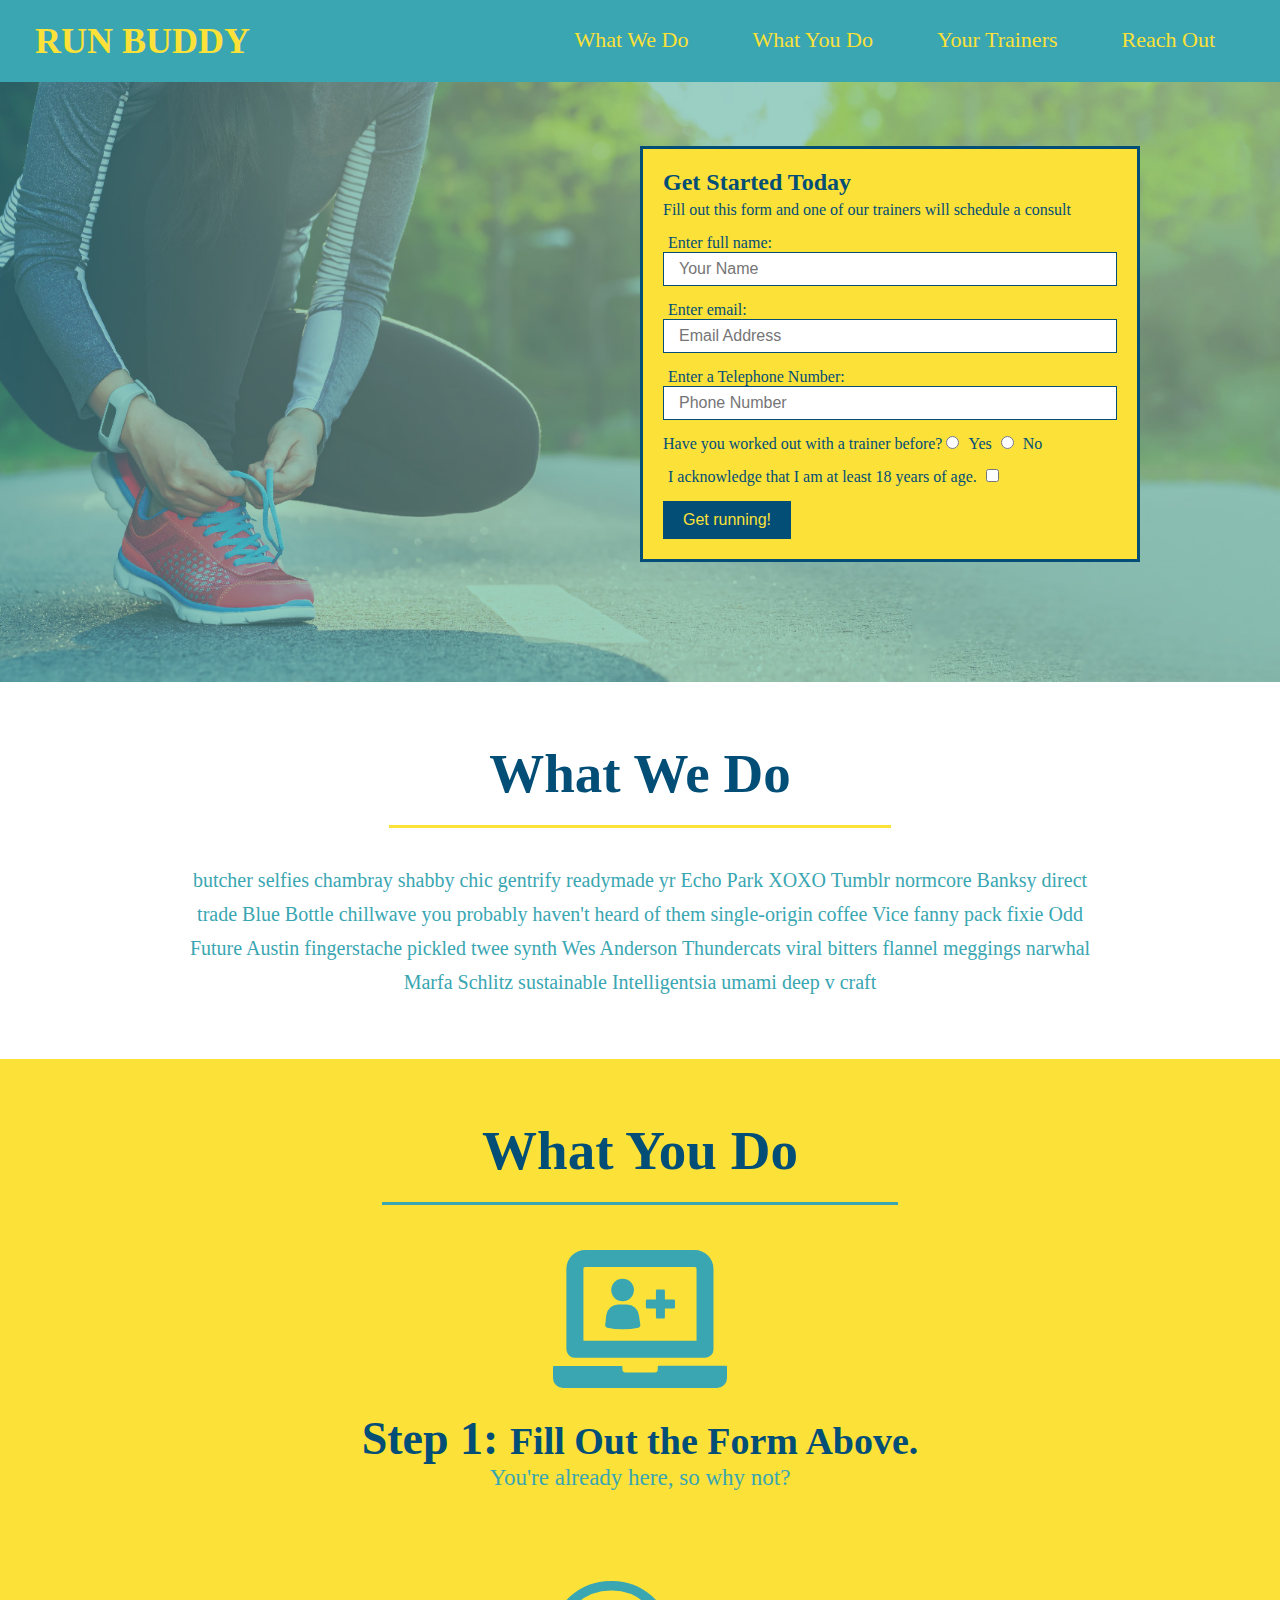
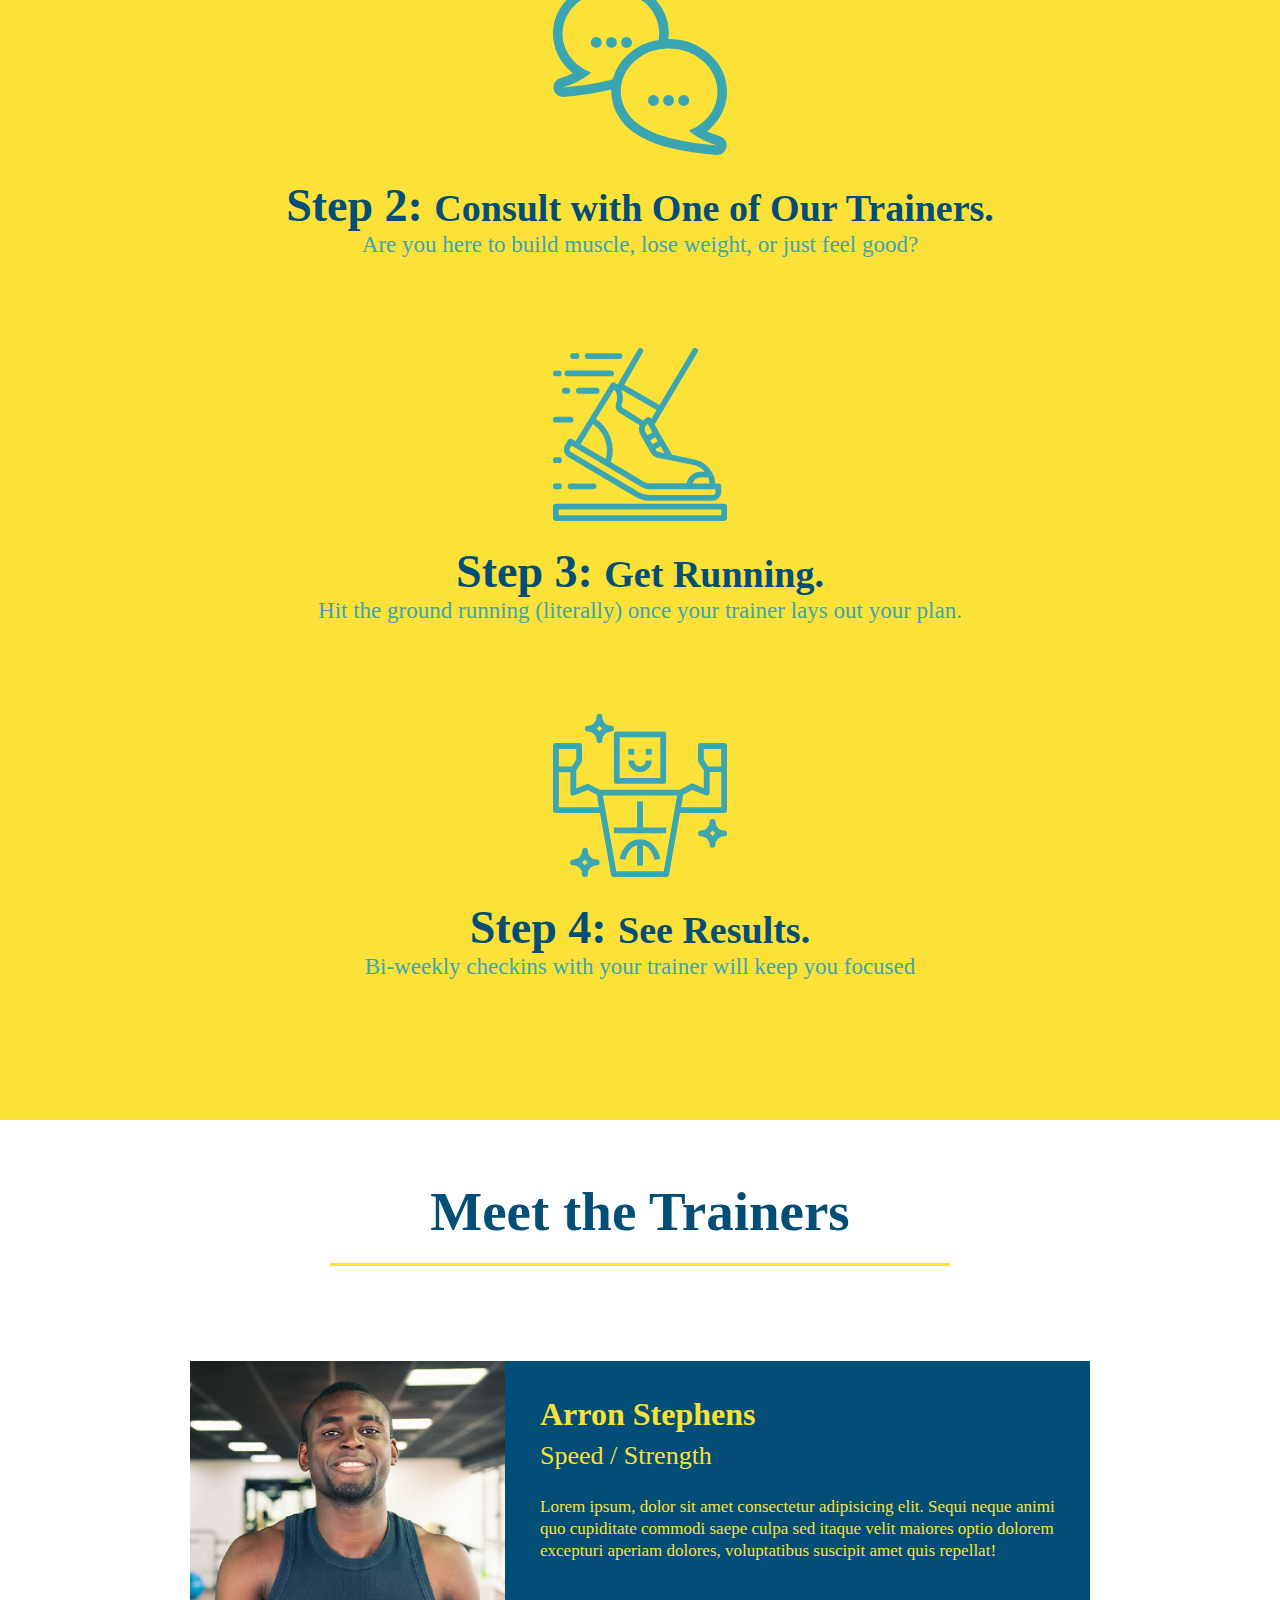
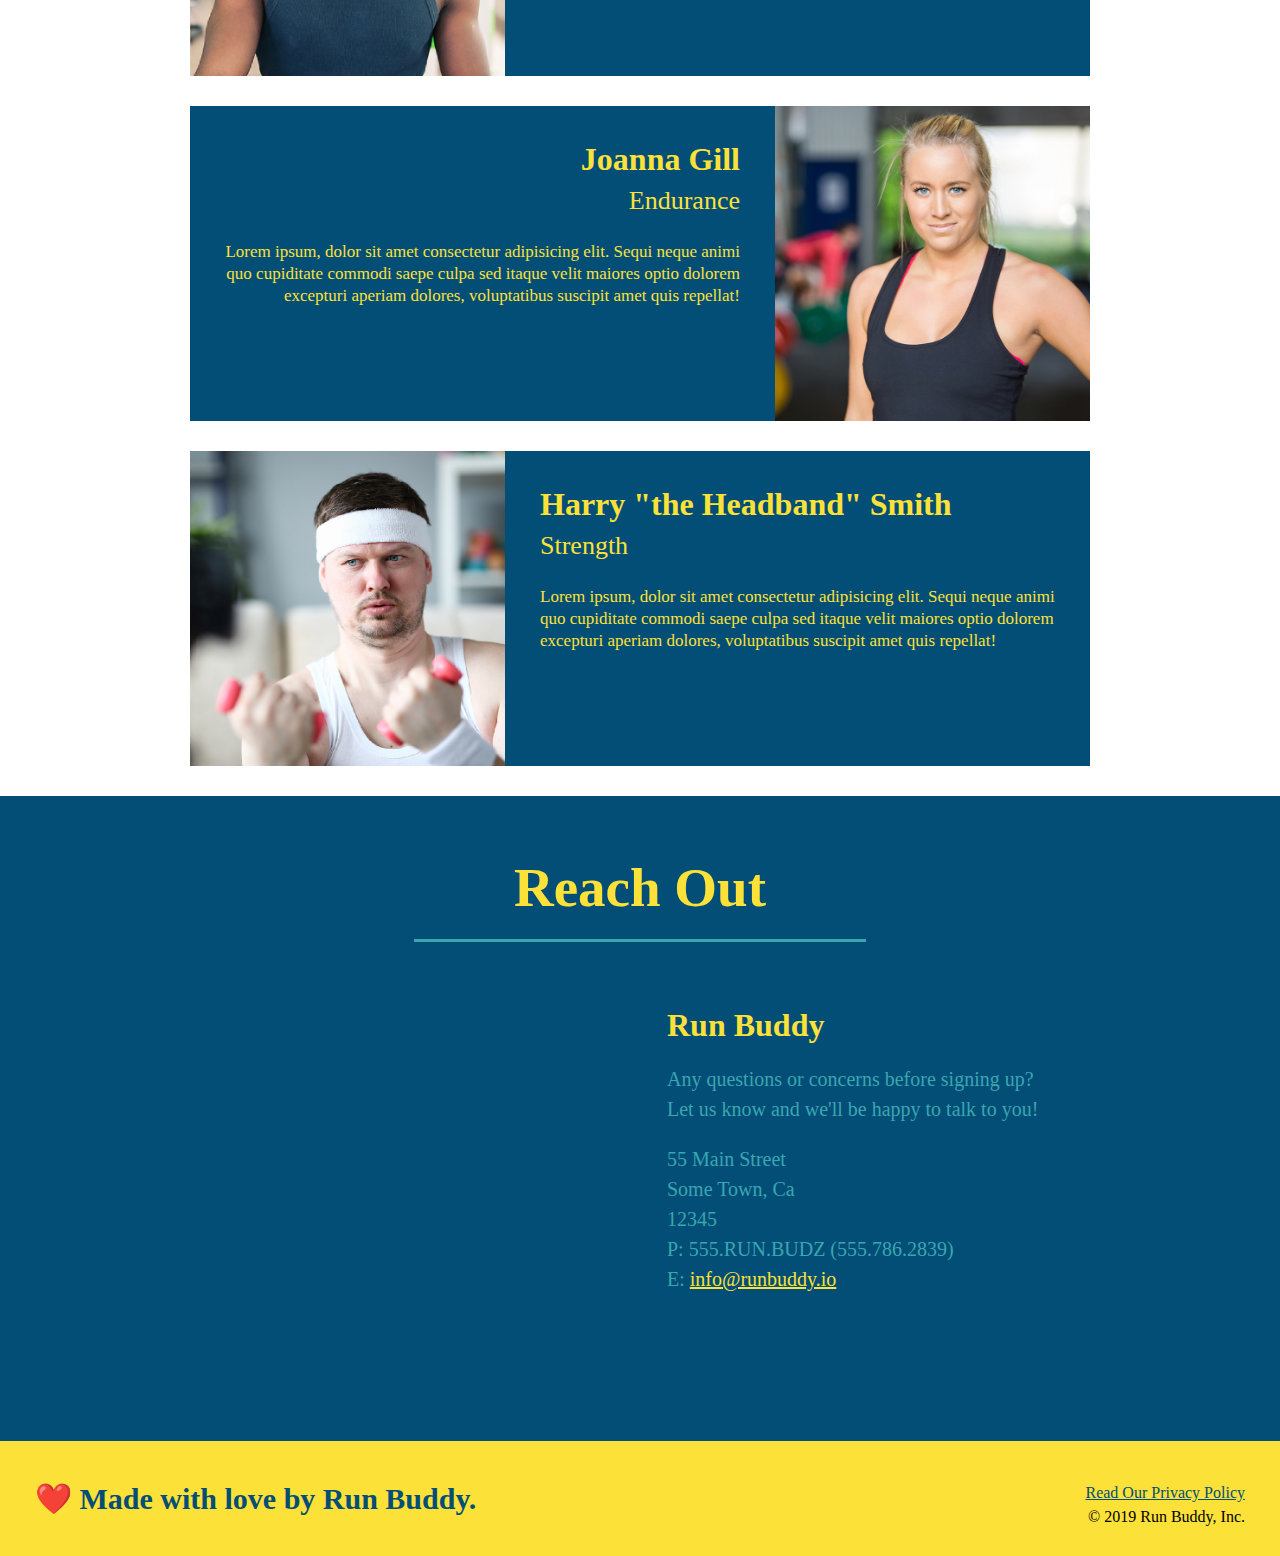
==== index.html @ 6469b3a5 "privacy policy page second css" ====
<!DOCTYPE html>
<html lang="en">

<head>
    <link rel="stylesheet" href="./assets/css/style.css" />
    <meta charset="UTF-8" />
    <title>Run Buddy</title>
</head>

<body>
    <header>
        <h1>RUN BUDDY</h1>
        <nav>
            <!-- Unordered list element -->
            <ul>
                <!-- List item element-->
                <li>
                    <!-- Anchor element -->
                    <a href="#what-we-do">What We Do</a>
                </li>
                <li>
                    <a href="#what-you-do">What You Do</a>
                </li>
                <li>
                    <a href="#your-trainers">Your Trainers</a>
                </li>
                <li>
                    <a href="#reach-out">Reach Out</a>
                </li>
            </ul>
        </nav>
    </header>

    <!-- hero/jumbotron -->
    <section class="hero">
        <div class="hero-form">
            <h3>Get Started Today</h3>
            <p>Fill out this form and one of our trainers will schedule a consult</p>
            <!-- add form element-->
            <form>
                <label for="name">Enter full name:</label>
                <input type="text" placeholder="Your Name" name="name" id="name" class="form-input" />
                <label for="email">Enter email:</label>
                <input type="text" placeholder="Email Address" name="email" id="email" class="form-input" />
                <label for="phone">Enter a Telephone Number:</label>
                <input type="text" placeholder="Phone Number" name="phone" id="phone" class="form-input" />
                <p>
                    Have you worked out with a trainer before?
                    <input type="radio" name="trainer-confirm" id="trainer-yes" />
                    <label for="trainer-yes">Yes</label>
                    <input type="radio" name="trainer-confirm" id="trainer-no" />
                    <label for="trainer-no">No</label>
                </p>
                <p>
                    <label for="checkbox">
                        I acknowledge that I am at least 18 years of age.
                    </label>
                    <input type="checkbox" name="age-confirm" id="checkbox" />
                </p>
                <button type="submit">
                    Get running!
                </button>
            </form>
        </div>
    </section>

    <!-- "what we do" section -->
    <section id="what-we-do" class="intro">
        <h2 class="section-title primary-border">What We Do</h2>
        <p>
            butcher selfies chambray shabby chic gentrify readymade yr Echo Park XOXO Tumblr normcore Banksy direct
            trade Blue Bottle chillwave you probably haven't heard of them single-origin coffee Vice fanny pack fixie
            Odd Future Austin fingerstache pickled twee synth Wes Anderson Thundercats viral bitters flannel meggings
            narwhal Marfa Schlitz sustainable Intelligentsia umami deep v craft
        </p>
    </section>

    <!-- "what you do" section -->
    <section id="what-you-do" class="steps">
        <h2 class="section-title secondary-border">What You Do</h2>

        <div>
            <img src="./assets/images/step-1.svg" alt="" />
            <h3>Step 1: <span>Fill Out the Form Above.</span></h3>
            <p>You're already here, so why not?</p>
        </div>

        <div>
            <img src="./assets/images/step-2.svg" alt="" />
            <h3>Step 2: <span>Consult with One of Our Trainers.</span></h3>
            <p>Are you here to build muscle, lose weight, or just feel good?</p>
        </div>

        <div>
            <img src="./assets/images/step-3.svg" alt="" />
            <h3>Step 3: <span>Get Running.</span></h3>
            <p>Hit the ground running (literally) once your trainer lays out your plan.</p>
        </div>

        <div>
            <img src="./assets/images/step-4.svg" alt="" />
            <h3>Step 4: <span>See Results.</span></h3>
            <p>Bi-weekly checkins with your trainer will keep you focused</p>
        </div>
    </section>
    <!-- your trainers -->
    <section id="your-trainers" class="trainers">
        <h2 class="section-title primary-border">
            Meet the Trainers
        </h2>
    </section>
    <article class="trainer">
        <img src="./assets/images/trainer-1.jpg" alt="Arron Stephens in his workout clothes, ready to pump iron" />
        <div class="trainer-bio text-left">
            <h3>Arron Stephens</h3>
            <h4>Speed / Strength</h4>
            <p>Lorem ipsum, dolor sit amet consectetur adipisicing elit. Sequi neque animi quo cupiditate commodi saepe
                culpa sed itaque velit maiores optio dolorem excepturi aperiam dolores, voluptatibus suscipit amet quis
                repellat!</p>
        </div>
        </div>
    </article>

    <!-- second trainer bio -->
    <article class="trainer">
        <div class="trainer-bio text-right">
            <h3>Joanna Gill</h3>
            <h4>Endurance</h4>
            <p>
                Lorem ipsum, dolor sit amet consectetur adipisicing elit. Sequi neque animi quo cupiditate commodi saepe
                culpa sed
                itaque velit maiores optio dolorem excepturi aperiam dolores, voluptatibus suscipit amet quis repellat!
            </p>
        </div>
        <img src="./assets/images/trainer-2.jpg" alt="Joanna Gill cooling off after a workout" />
    </article>

    <!-- third trainer bio -->
    <article class="trainer">
        <img src="./assets/images/trainer-3.jpg"
            alt="Harry Smith wearing a headband and lifting comically small pink weights" />
        <div class="trainer-bio text-left">
            <h3>Harry "the Headband" Smith</h3>
            <h4>Strength</h4>
            <p>
                Lorem ipsum, dolor sit amet consectetur adipisicing elit. Sequi neque animi quo cupiditate commodi saepe
                culpa sed
                itaque velit maiores optio dolorem excepturi aperiam dolores, voluptatibus suscipit amet quis repellat!
            </p>
        </div>
    </article>

    <!-- "reach out" section -->
    <section id="reach-out" class="contact">
        <h2 class="section-title secondary-border">Reach Out</h2>
        <div class="contact-info">
            <iframe
            src="https://www.google.com/maps/embed?pb=!1m18!1m12!1m3!1d3163.3869877485063!2d-121.97800004955485!3d37.545945332966454!2m3!1f0!2f0!3f0!3m2!1i1024!2i768!4f13.1!3m3!1m2!1s0x808fc0967893da17%3A0x4682c4f6947609dc!2s3625%20Braxton%20Common%2C%20Fremont%2C%20CA%2094538!5e0!3m2!1sen!2sus!4v1647141827809!5m2!1sen!2sus"
            width="400" height="400" style="border:0;" allowfullscreen="" loading="lazy"></iframe>
            </iframe>
            <div>
                <h3>Run Buddy</h3>
                <p>
                    Any questions or concerns before signing up?
                    <br />
                    Let us know and we'll be happy to talk to you!
                </p>
                <address>
                    55 Main Street <br />
                    Some Town, Ca <br />
                    12345<br />
                    P: 555.RUN.BUDZ (555.786.2839)<br />
                    E: <a href="mailto:info@runbuddy.io">info@runbuddy.io</a>
                </address>
            </div>
        </div>
    </section>
    <!-- footer -->
    <footer>
        <h2>❤️ Made with love by Run Buddy.</h2>
        <div>
            <a href="./privacy-policy.html">Read Our Privacy Policy</a><br />
            &copy; 2019 Run Buddy, Inc.
        </div>
    </footer>

</body>

</html>
---- assets/css/style.css ----
* {
  margin: 0;
  padding: 0;
  box-sizing: border-box;
}
/* apply styles to <header> */
header {
  padding: 20px 35px;
  background-color: #39a6b2;
}

header h1 {
  font-weight: bold;
  font-size: 36px;
  color: #fce138;
  margin: 0;
  display: inline;
}

header a {
  color: #fce138;
}

header a {
  text-decoration: none;
  color: #fce138;
}

header nav {
  float: right;
  margin: 7px 0;
}

header nav ul li {
  display: inline;
}

header nav ul li a {
  margin: 0 30px;
  font-weight: lighter;
  font-size: 22px;
}
footer {
  background: #fce138;
  width: 100%;
  padding: 40px 35px;
}
footer h2 {
  display: inline;
  color: #024e76;
  font-size: 30px;
  margin: 0;
}
footer div {
  float: right;
  line-height: 1.5;
  text-align: right;
}
footer a {
  color: #024e76;
  section {
    padding: 60px;
    background-image: url("../images/hero-bg.jpg");
  }
}
section {
  padding: 60px;
}
/* Hero Style Start */
.hero {
  background-image: url("../images/hero-bg.jpeg");
  height: 600px;
  background-size: cover;
  background-position: center;
  position: relative;
}
/* Hero Style End */
/*Hero-Form style start */
.hero-form {
  border: solid 3px #024e76;
  background-color: #fce138;
  padding: 20px;
  width: 500px;
  color: #024e76;
  position: absolute;
  bottom: 120px;
  right: 140px;
}
.hero-form h3 {
  font-size: 24px;
  margin: 0;
}

.hero-form p {
  margin: 5px 0 15px 0;
}

.form-input {
  border: 1px solid #024e76;
  display: block;
  padding: 7px 15px;
  font-size: 16px;
  color: #024e76;
  width: 100%;
  margin-bottom: 15px;
}
.hero-form label {
  margin: 0 5px;
}
.hero-form button {
  color: #fce138;
  background-color: #024e76;
  border: none;
  padding: 10px 20px;
  font-size: 16px;
}
/* HERO STYLES END */
.intro {
  text-align: center;
}
.intro p {
  line-height: 1.7;
  color: #39a6b2;
  width: 80%;
  font-size: 20px;
  margin: 0 auto;
}
.steps {
  text-align: center;
  background: #fce138;
}
.section-title {
  font-size: 55px;
  color: #024e76;
  margin-bottom: 35px;
  padding: 0 100px 20px 100px;
  display: inline-block;
  border-bottom: 3px solid;
}

.primary-border {
  border-color: #fce138;
}

.secondary-border {
  border-color: #39a6b2;
}
.steps div {
  margin-bottom: 80px;
}

.steps img {
  width: 15%;
  margin: 10px 0;
}

.steps h3 {
  color: #024e76;
  font-size: 46px;
  margin-top: 10px;
}

.steps p {
  color: #39a6b2;
  font-size: 23px;
}
.steps span {
  font-size: 38px;
}

.trainers {
  text-align: center;
}
.trainer {
  width: 900px;
  margin: 0 auto 30px auto;
  background: #024e76;
  color: #fce138;
  overflow: auto
}
.trainer img {
  width: 35%;
  float: left;
  overflow: auto
}

.trainer-bio {
  padding: 35px;
  float: left;
  width: 65%;
}
.text-left {
  text-align: left;
}

.text-right {
  text-align: right;
}
.trainer-bio h3 {
  font-size: 32px;
  margin-bottom: 8px;
}

.trainer-bio h4 {
  font-weight: lighter;
  font-size: 26px;
  margin-bottom: 25px;
}

.trainer-bio p {
  font-size: 17px;
  line-height: 1.3;
}
/* REACH OUT STYLES START */
.contact {
  text-align: center;
  background: #024e76;
}
.contact h2 {
  color: #fce138;
}
.contact-info iframe {
  width: 400px;
  height: 400px;
}
.contact-info div {
  width: 410px;
  display: inline-block;
  vertical-align: top;
  text-align: left;
  margin: 30px 0 0 60px;
  color: white;
}
.contact-info h3 {
  color: #fce138;
  font-size: 32px;
}

.contact-info p, .contact-info address {
  margin: 20px 0;
  line-height: 1.5;
  font-size: 20px;
  font-style: normal;
  color: #39a6b2;
}

.contact-info a {
  color: #fce138;
}

/* REACH OUT STYLES END */
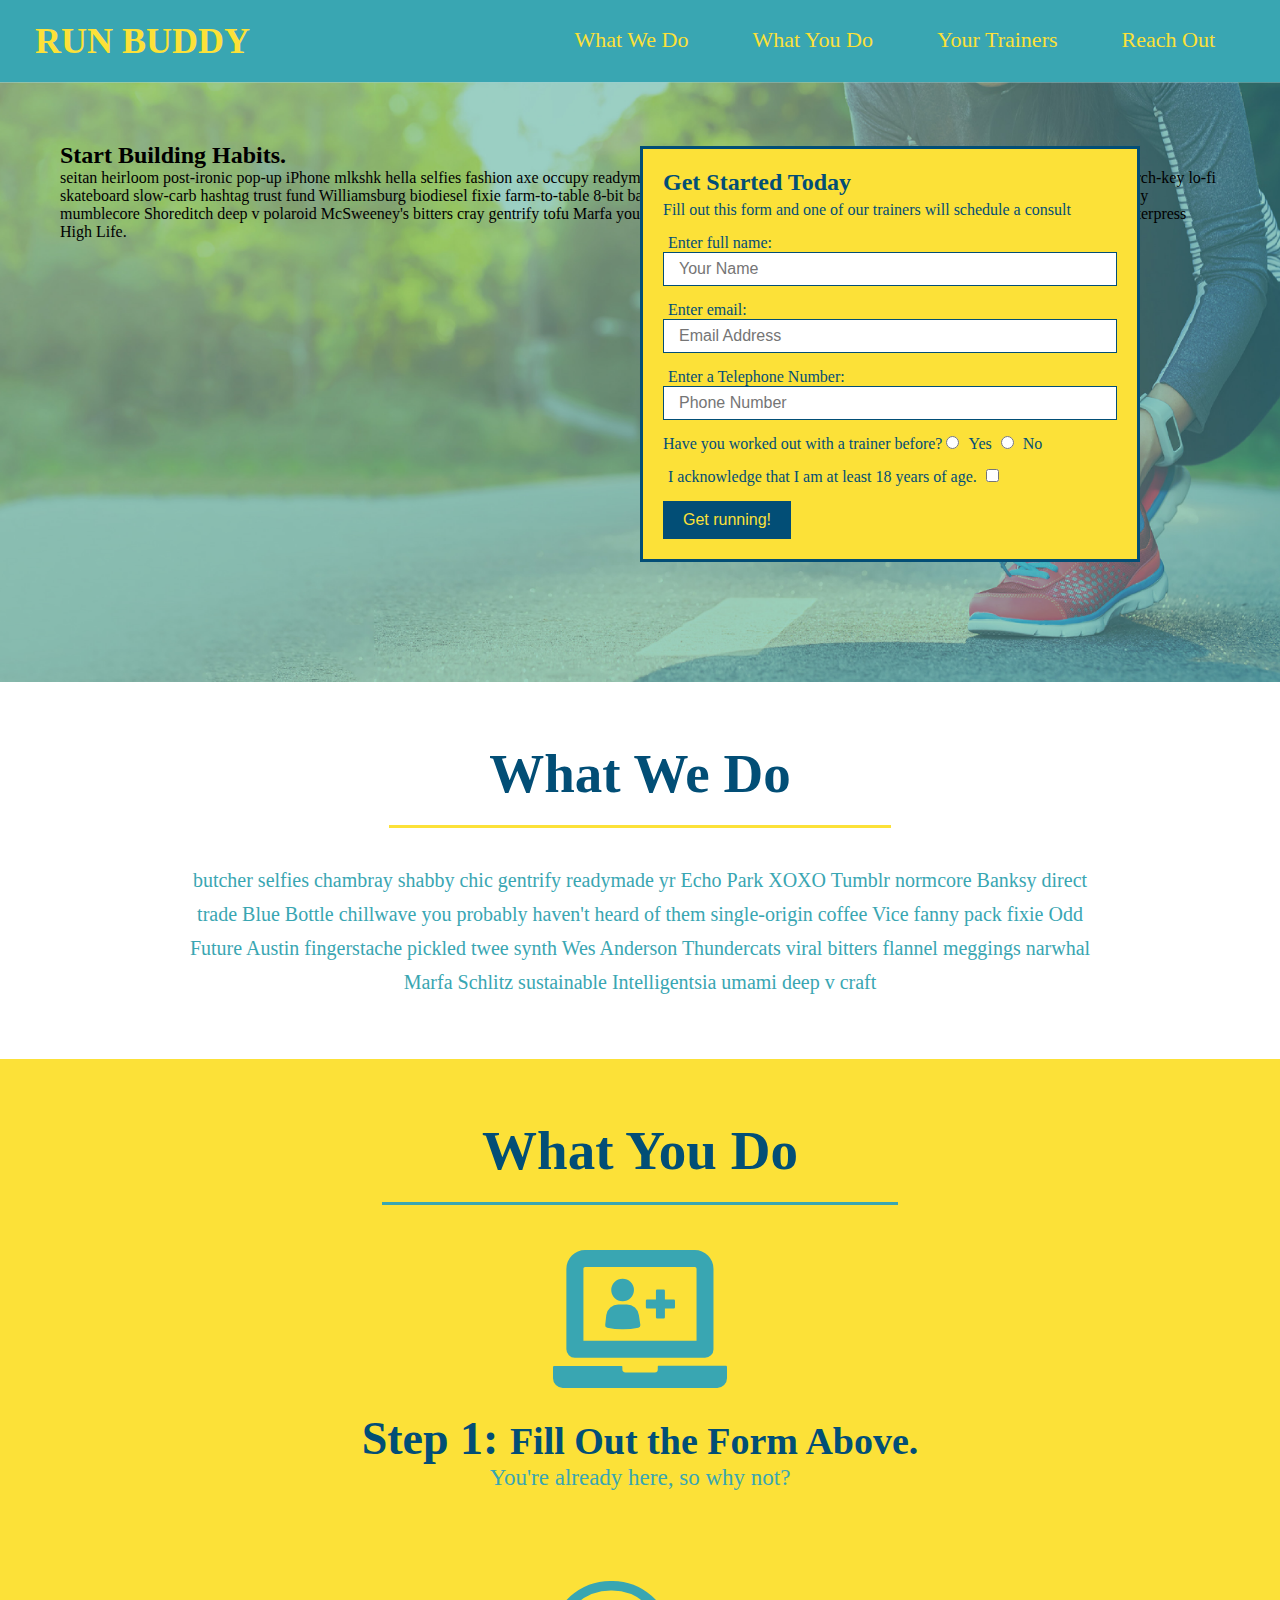
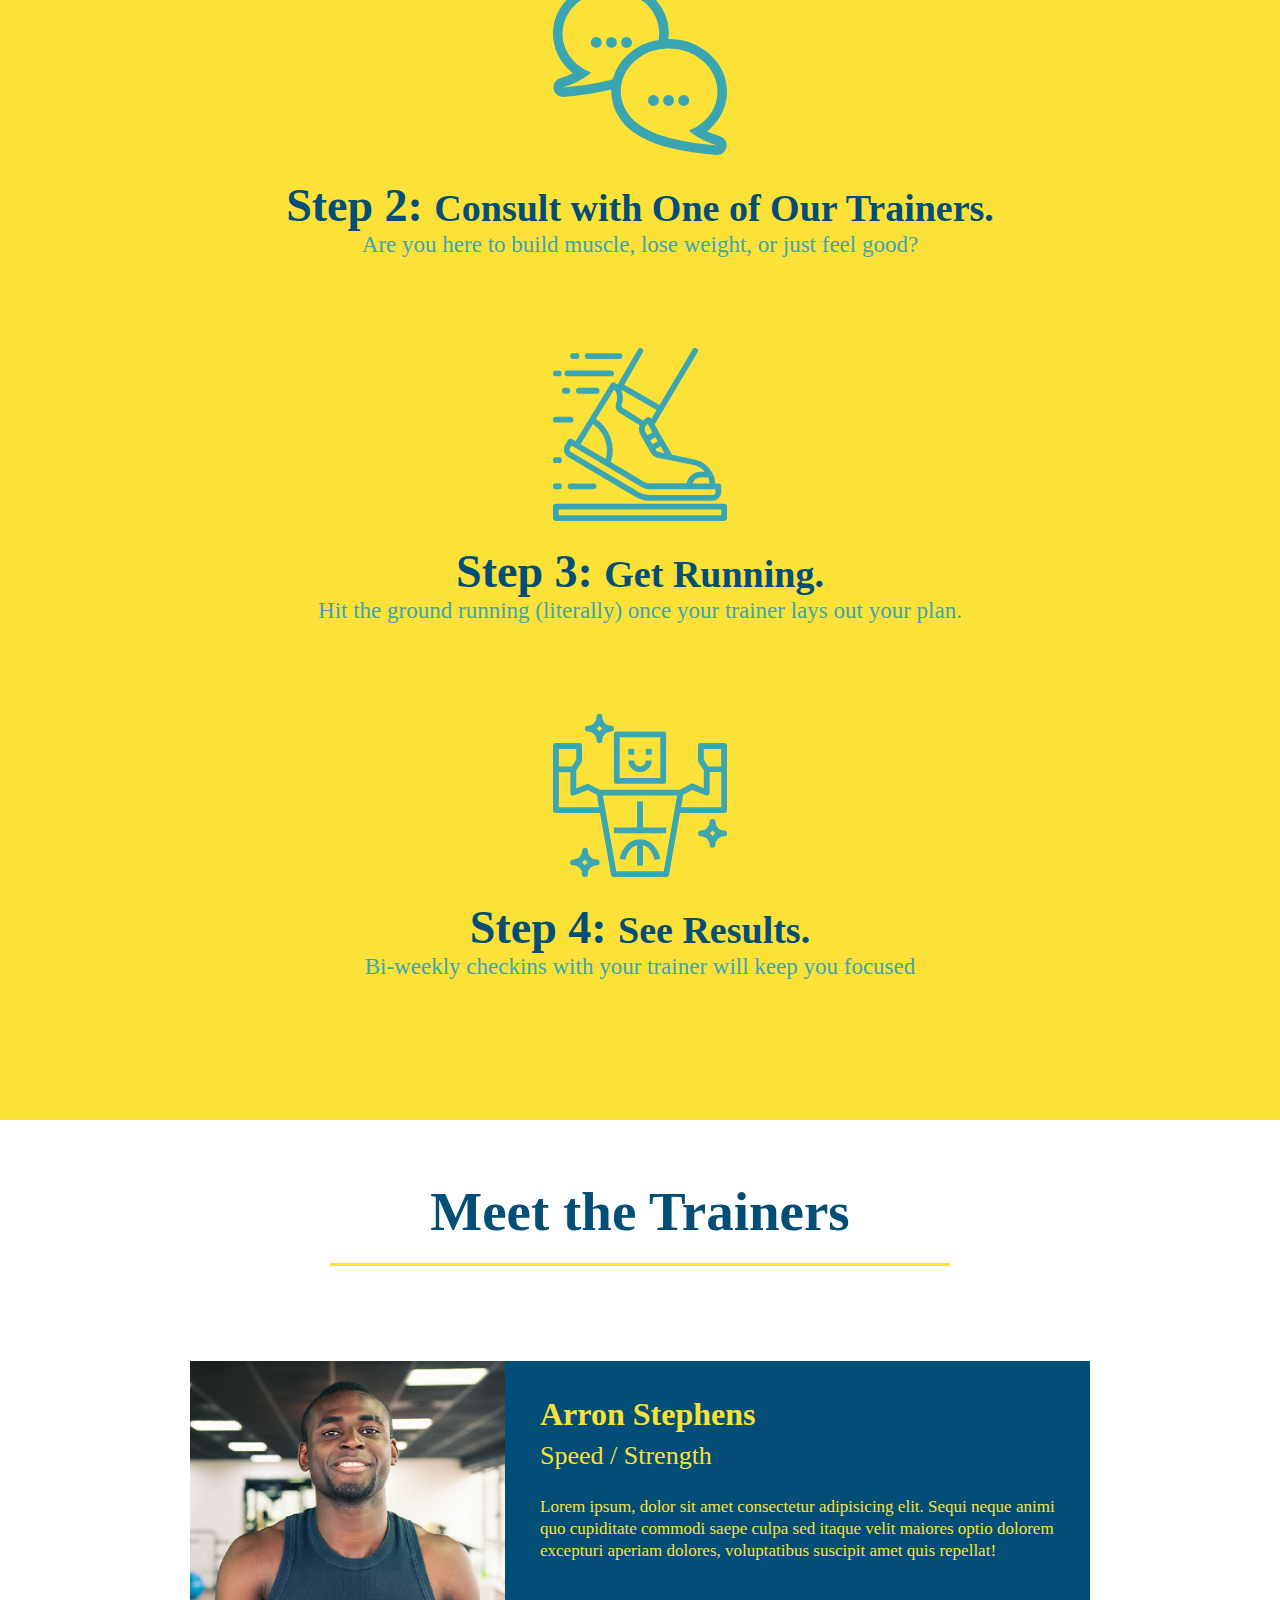
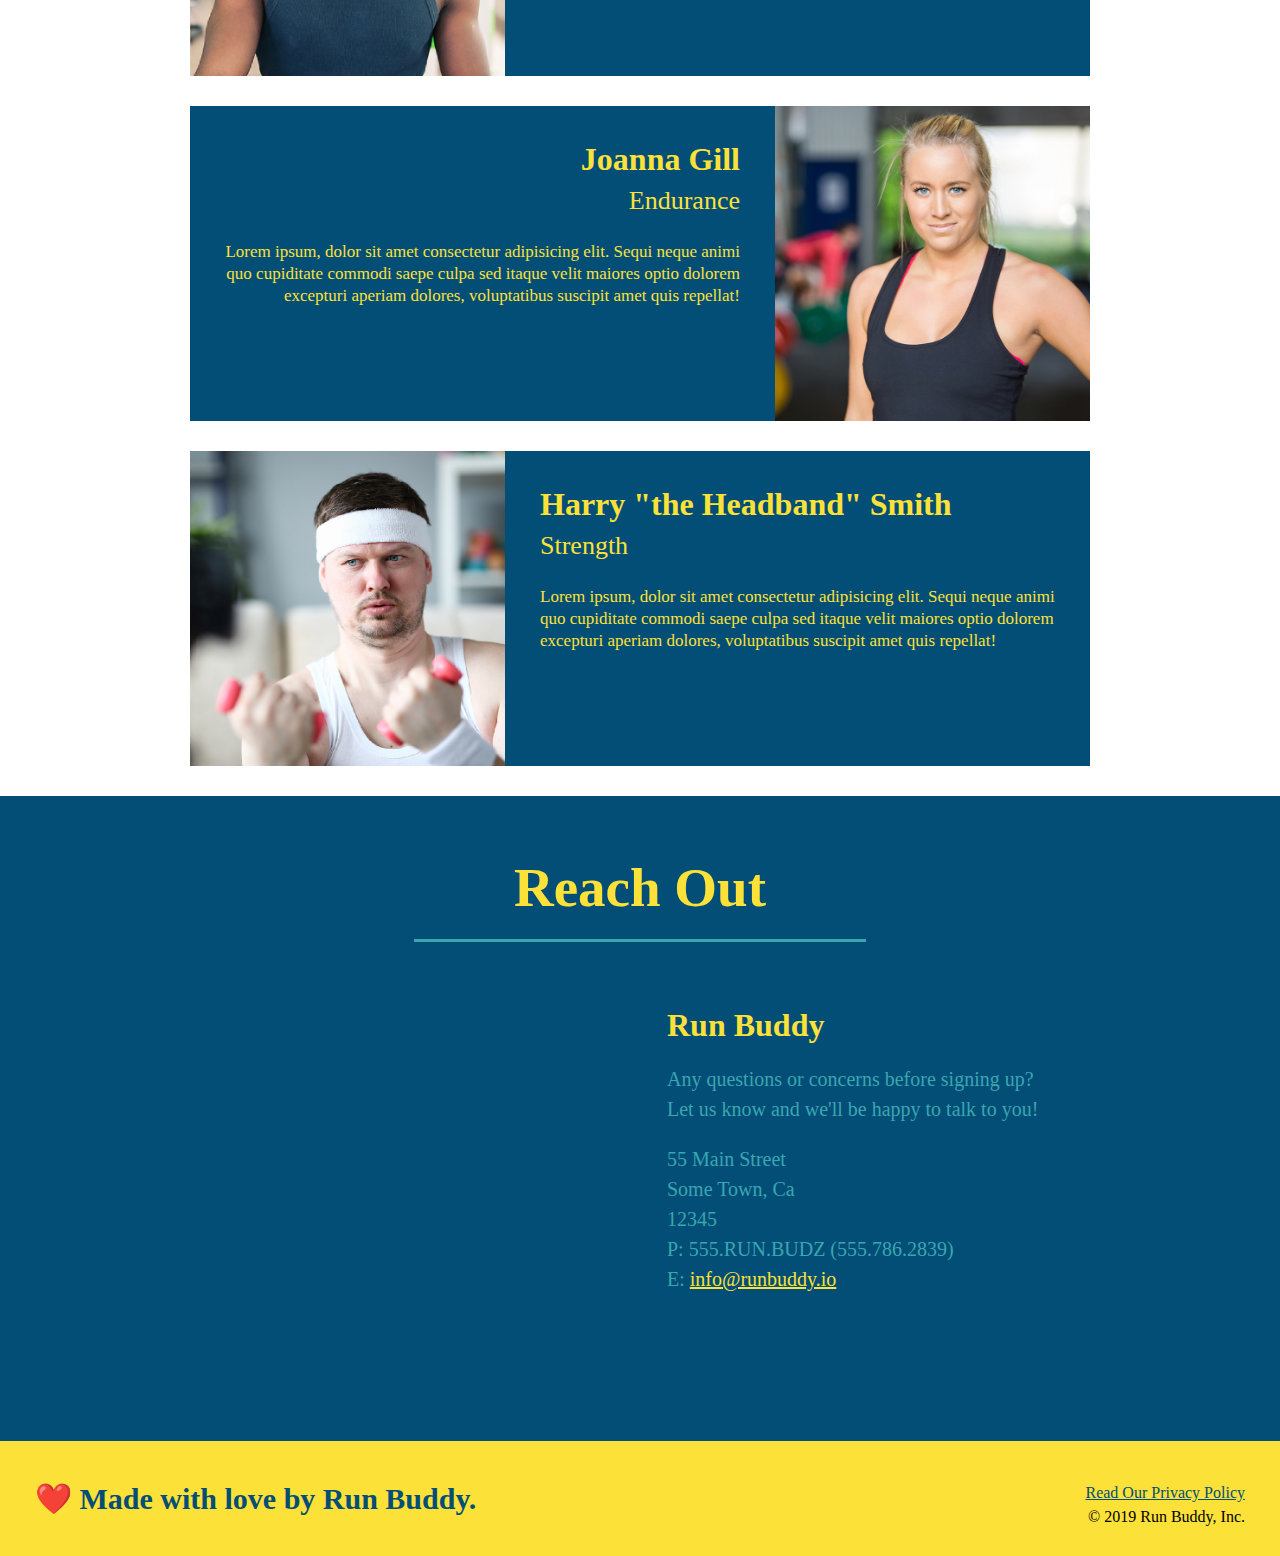
==== commit 70790437: "add content to hero, replace image" ====
--- a/index.html
+++ b/index.html
@@ -33,6 +33,12 @@
 
     <!-- hero/jumbotron -->
     <section class="hero">
+        <div class="hero-cta">
+            <h2>Start Building Habits.</h2>
+            <p>
+              seitan heirloom post-ironic pop-up iPhone mlkshk hella selfies fashion axe occupy readymade put a bird on it messenger bag Wes Anderson Schlitz plaid Bushwick church-key lo-fi skateboard slow-carb hashtag trust fund Williamsburg biodiesel fixie farm-to-table 8-bit banjo XOXO Banksy chillwave bicycle rights retro cliche tattooed bespoke irony mumblecore Shoreditch deep v polaroid McSweeney's bitters cray gentrify tofu Marfa you probably haven't heard of them yr banh mi asymmetrical art party selvage letterpress High Life.
+            </p>
+          </div>
         <div class="hero-form">
             <h3>Get Started Today</h3>
             <p>Fill out this form and one of our trainers will schedule a consult</p>
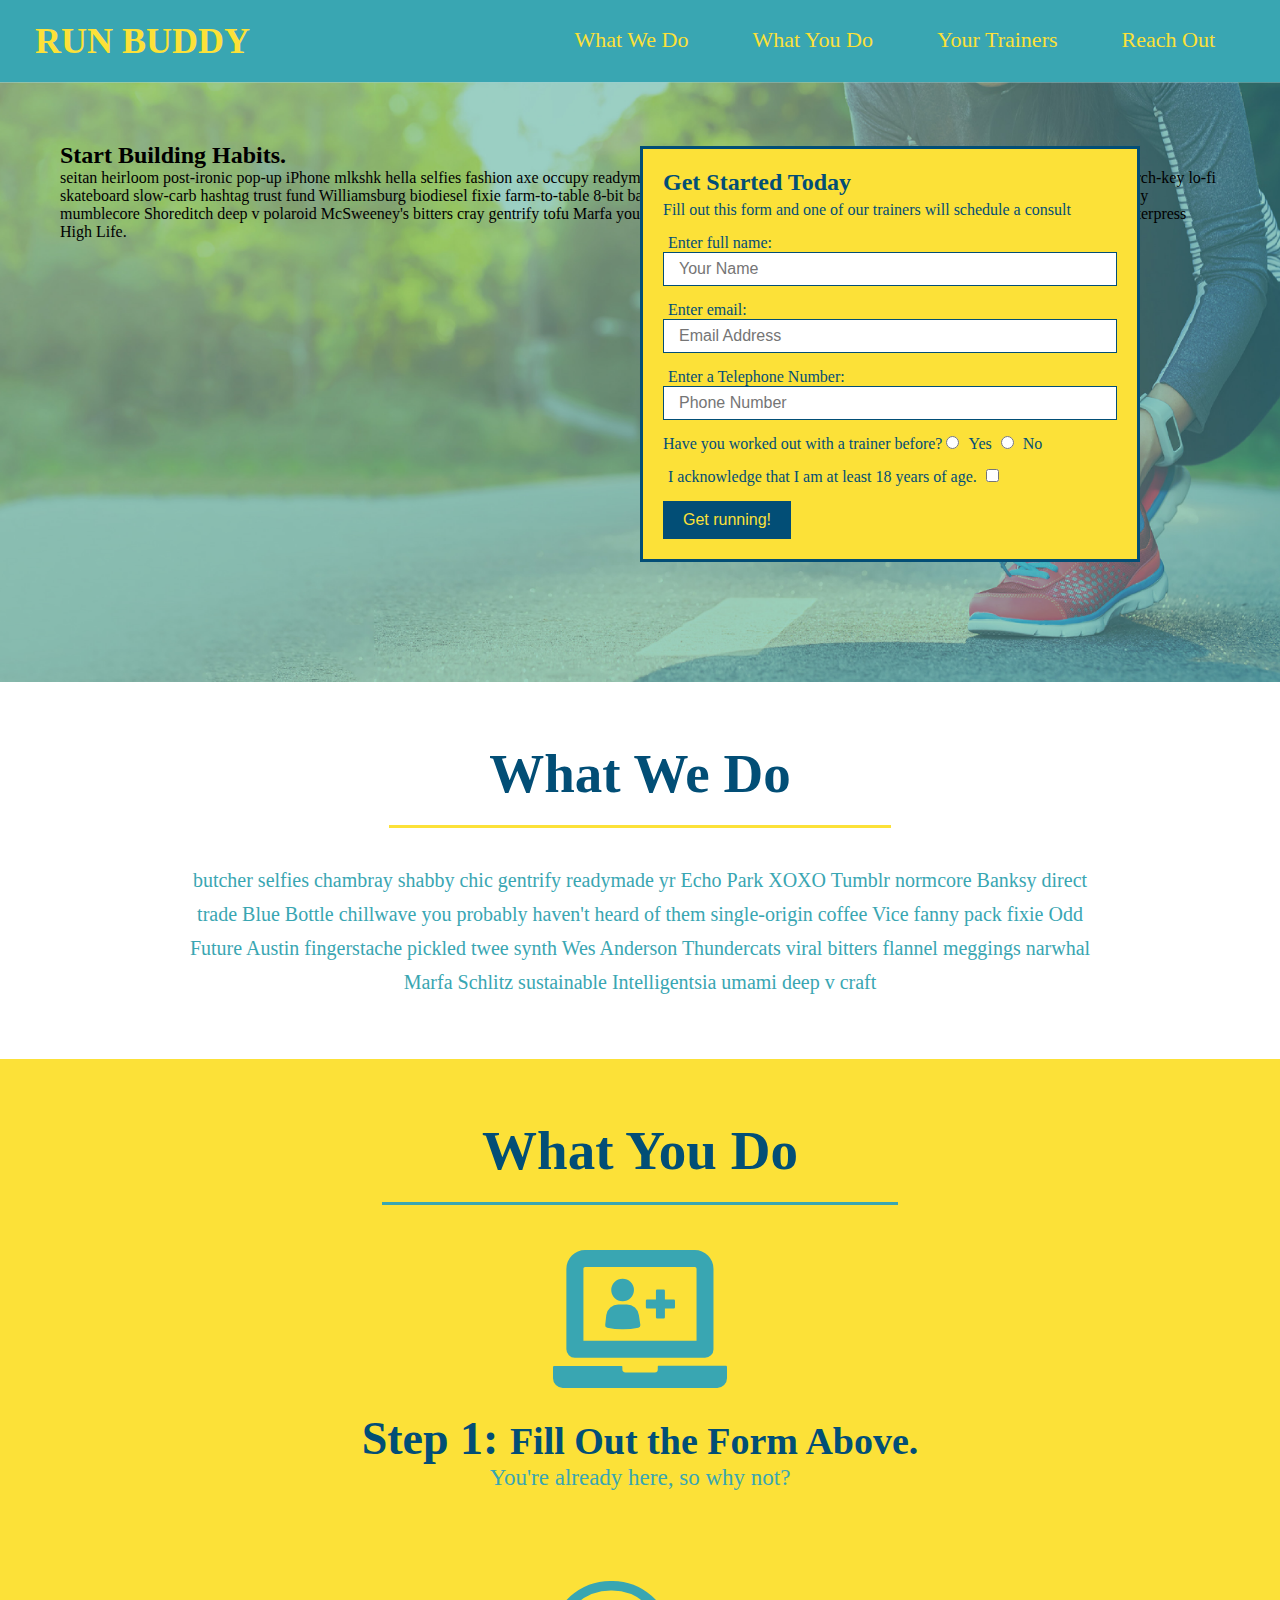
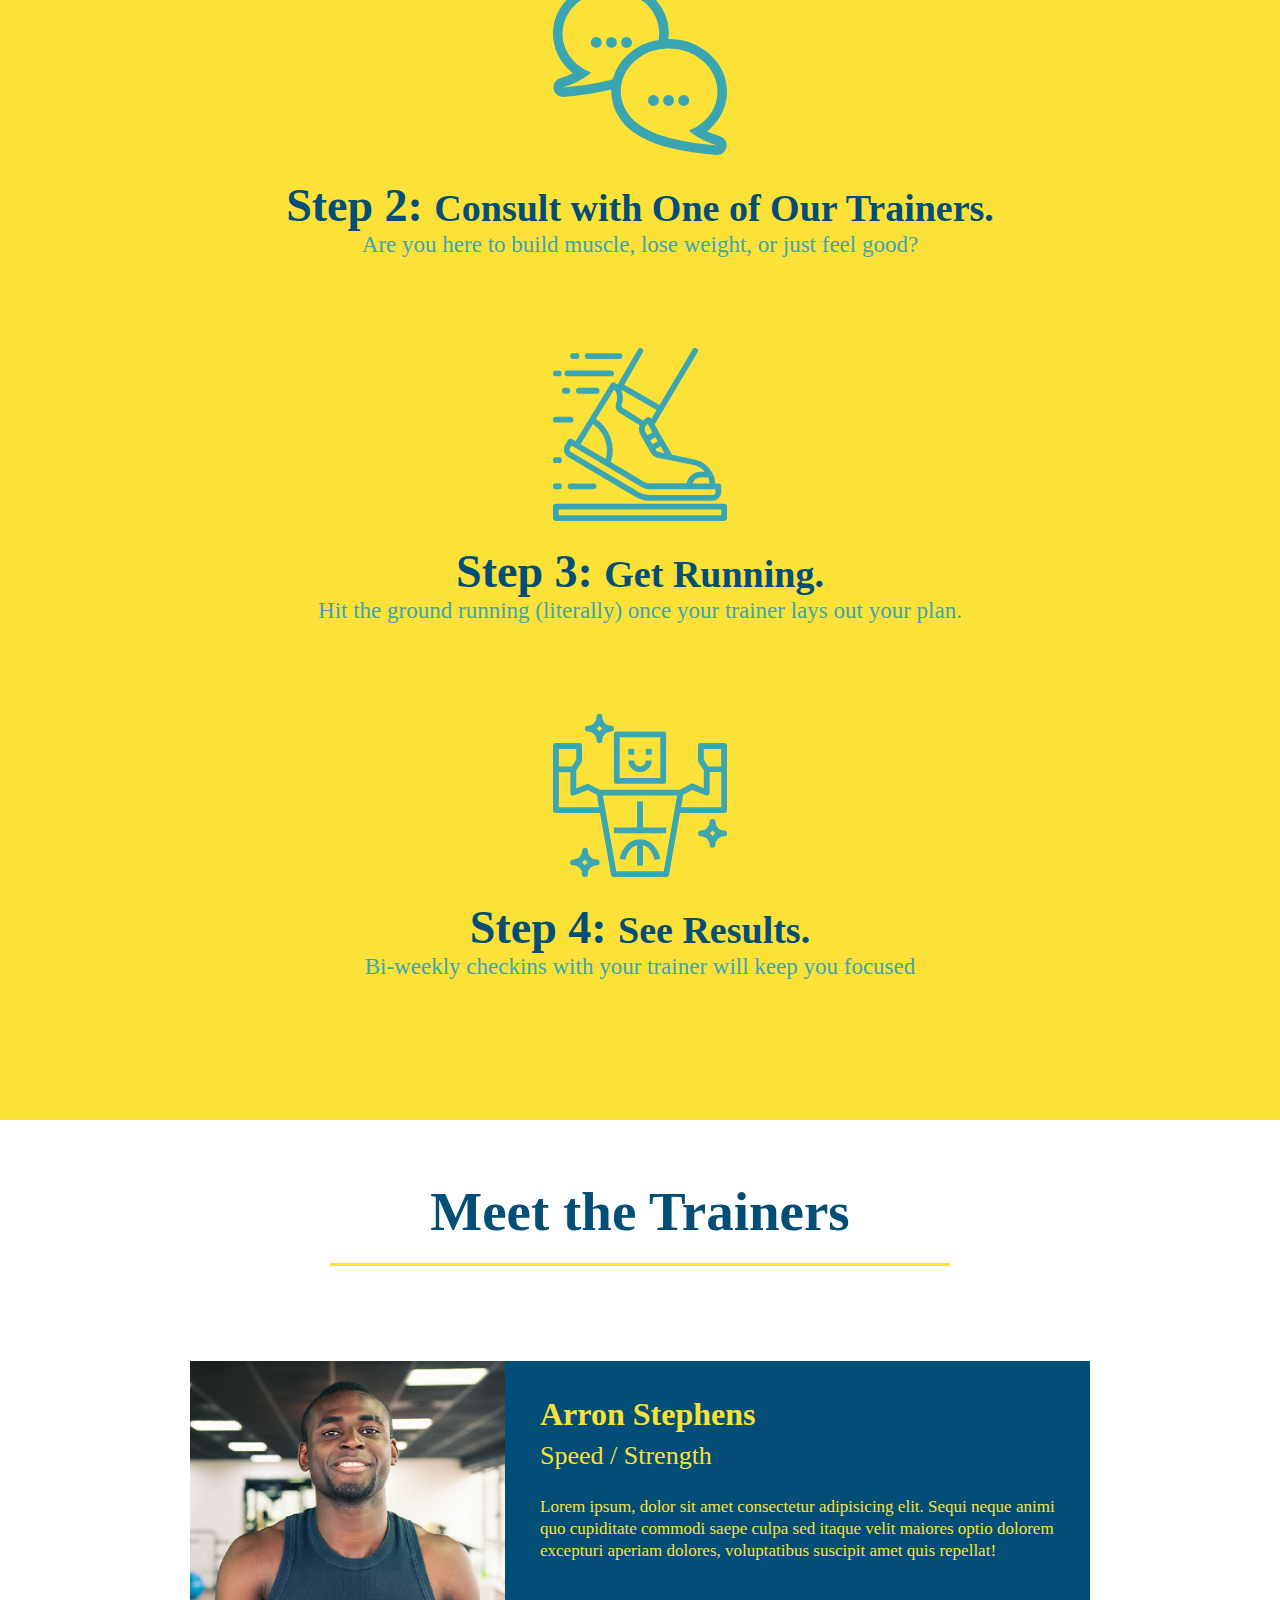
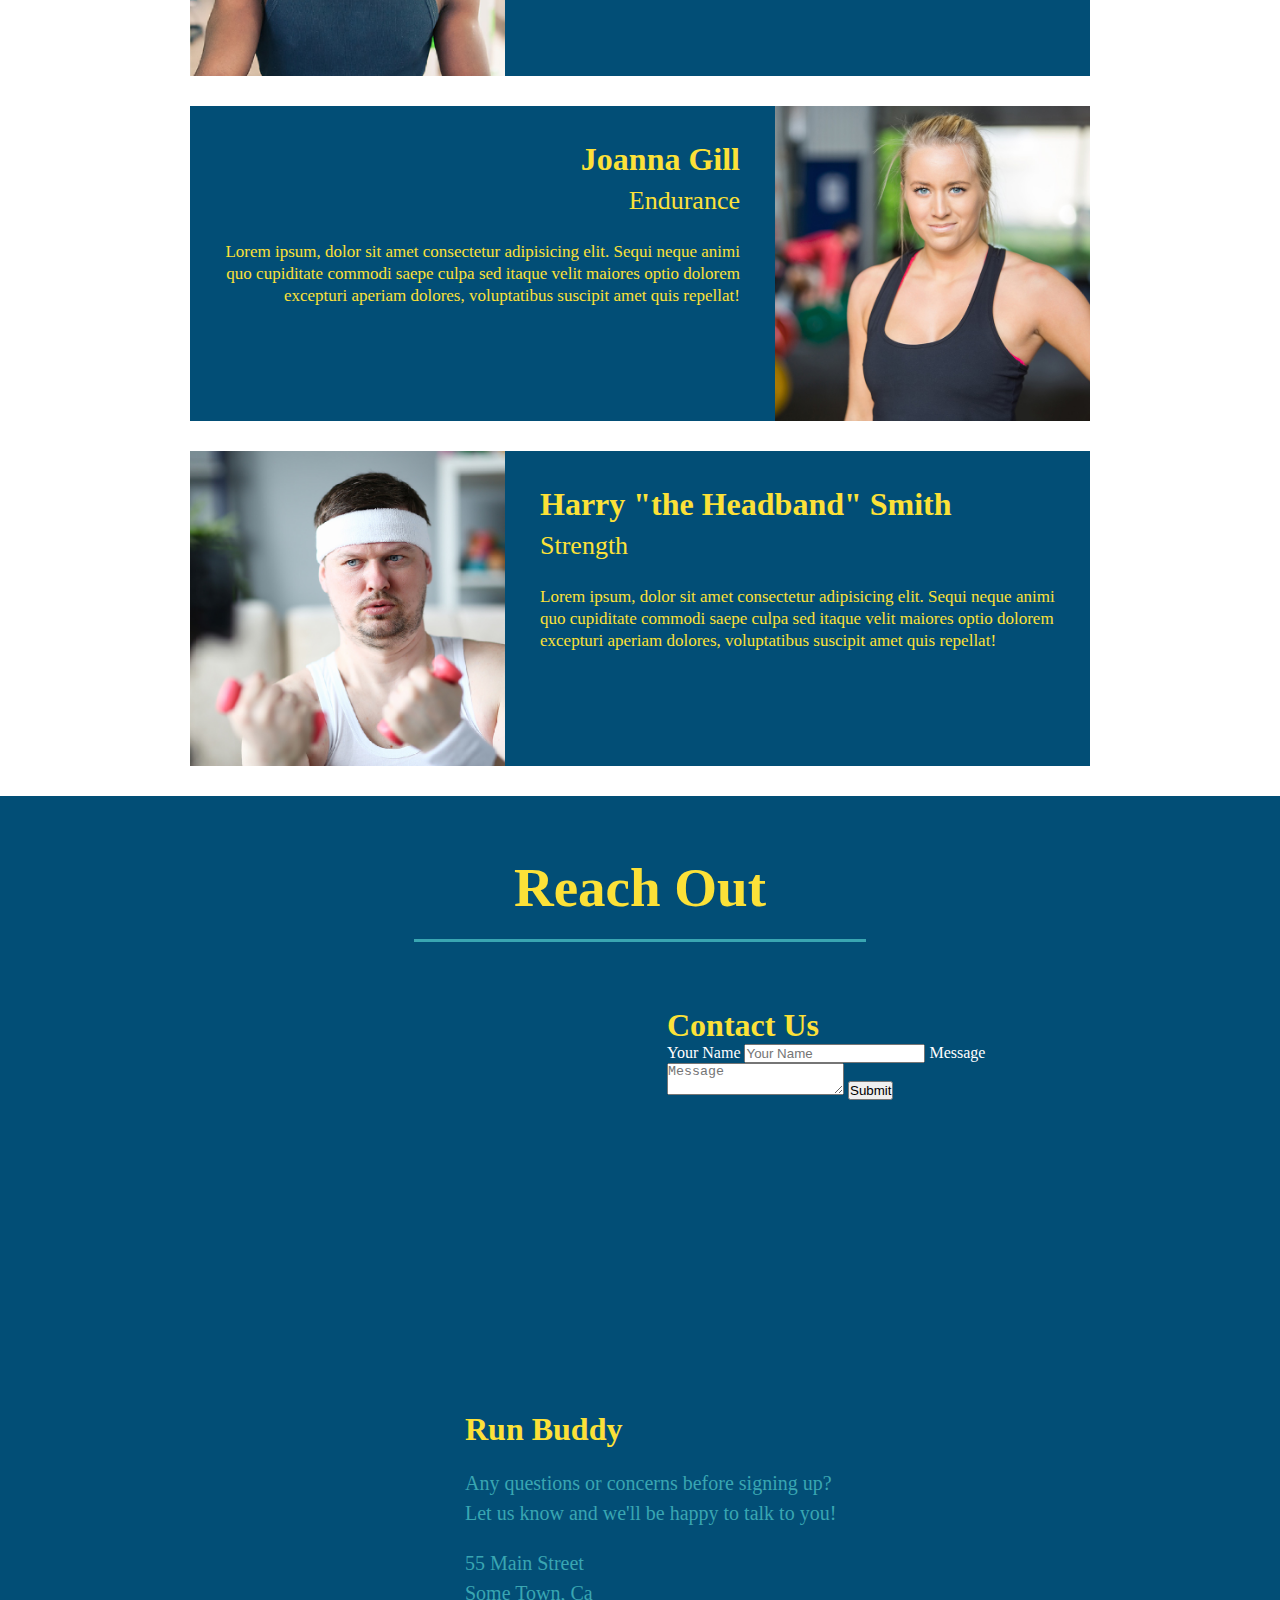
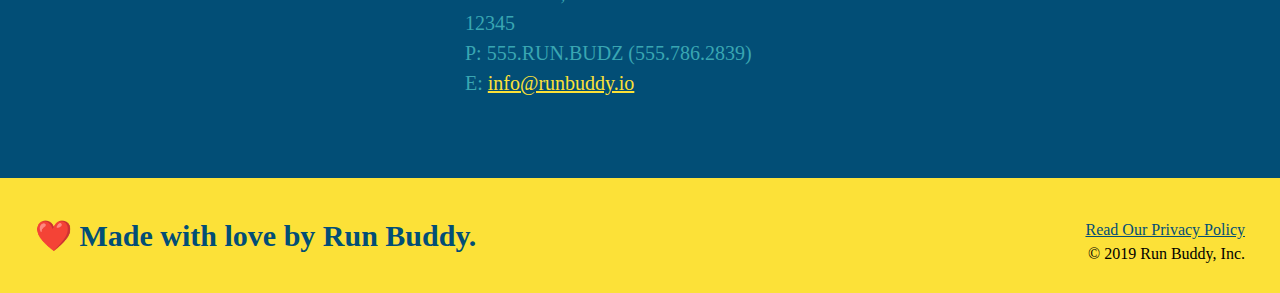
==== commit d5e1cb38: "add contact form" ====
--- a/index.html
+++ b/index.html
@@ -164,6 +164,18 @@
             src="https://www.google.com/maps/embed?pb=!1m18!1m12!1m3!1d3163.3869877485063!2d-121.97800004955485!3d37.545945332966454!2m3!1f0!2f0!3f0!3m2!1i1024!2i768!4f13.1!3m3!1m2!1s0x808fc0967893da17%3A0x4682c4f6947609dc!2s3625%20Braxton%20Common%2C%20Fremont%2C%20CA%2094538!5e0!3m2!1sen!2sus!4v1647141827809!5m2!1sen!2sus"
             width="400" height="400" style="border:0;" allowfullscreen="" loading="lazy"></iframe>
             </iframe>
+            <div class="contact-form">
+                <h3>Contact Us</h3>
+                <form>
+                   <label for="contact-name">Your Name</label>
+                   <input type="text" id="contact-name" placeholder="Your Name" />
+              
+                   <label for="contact-message">Message</label>
+                   <textarea id="contact-message" placeholder="Message"></textarea>
+              
+                   <button type="submit">Submit</button>
+                  </form>
+              </div>
             <div>
                 <h3>Run Buddy</h3>
                 <p>
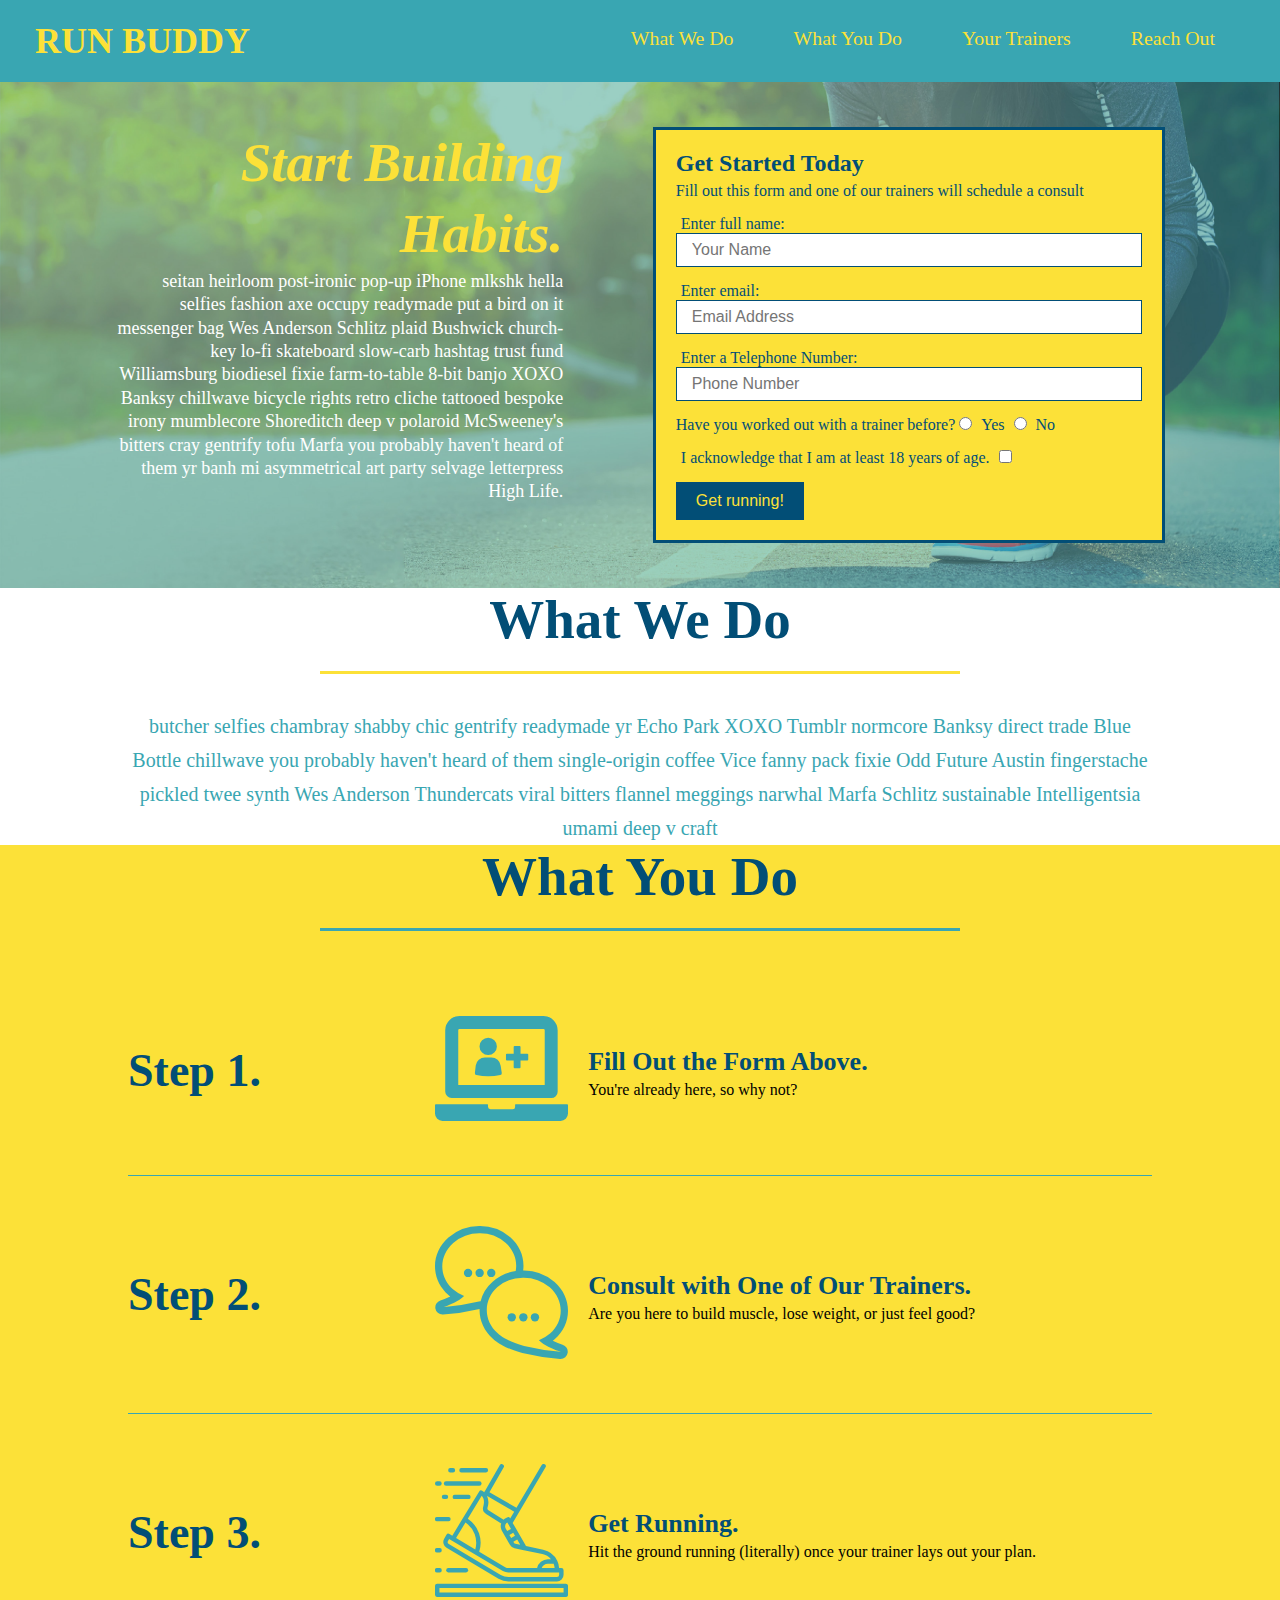
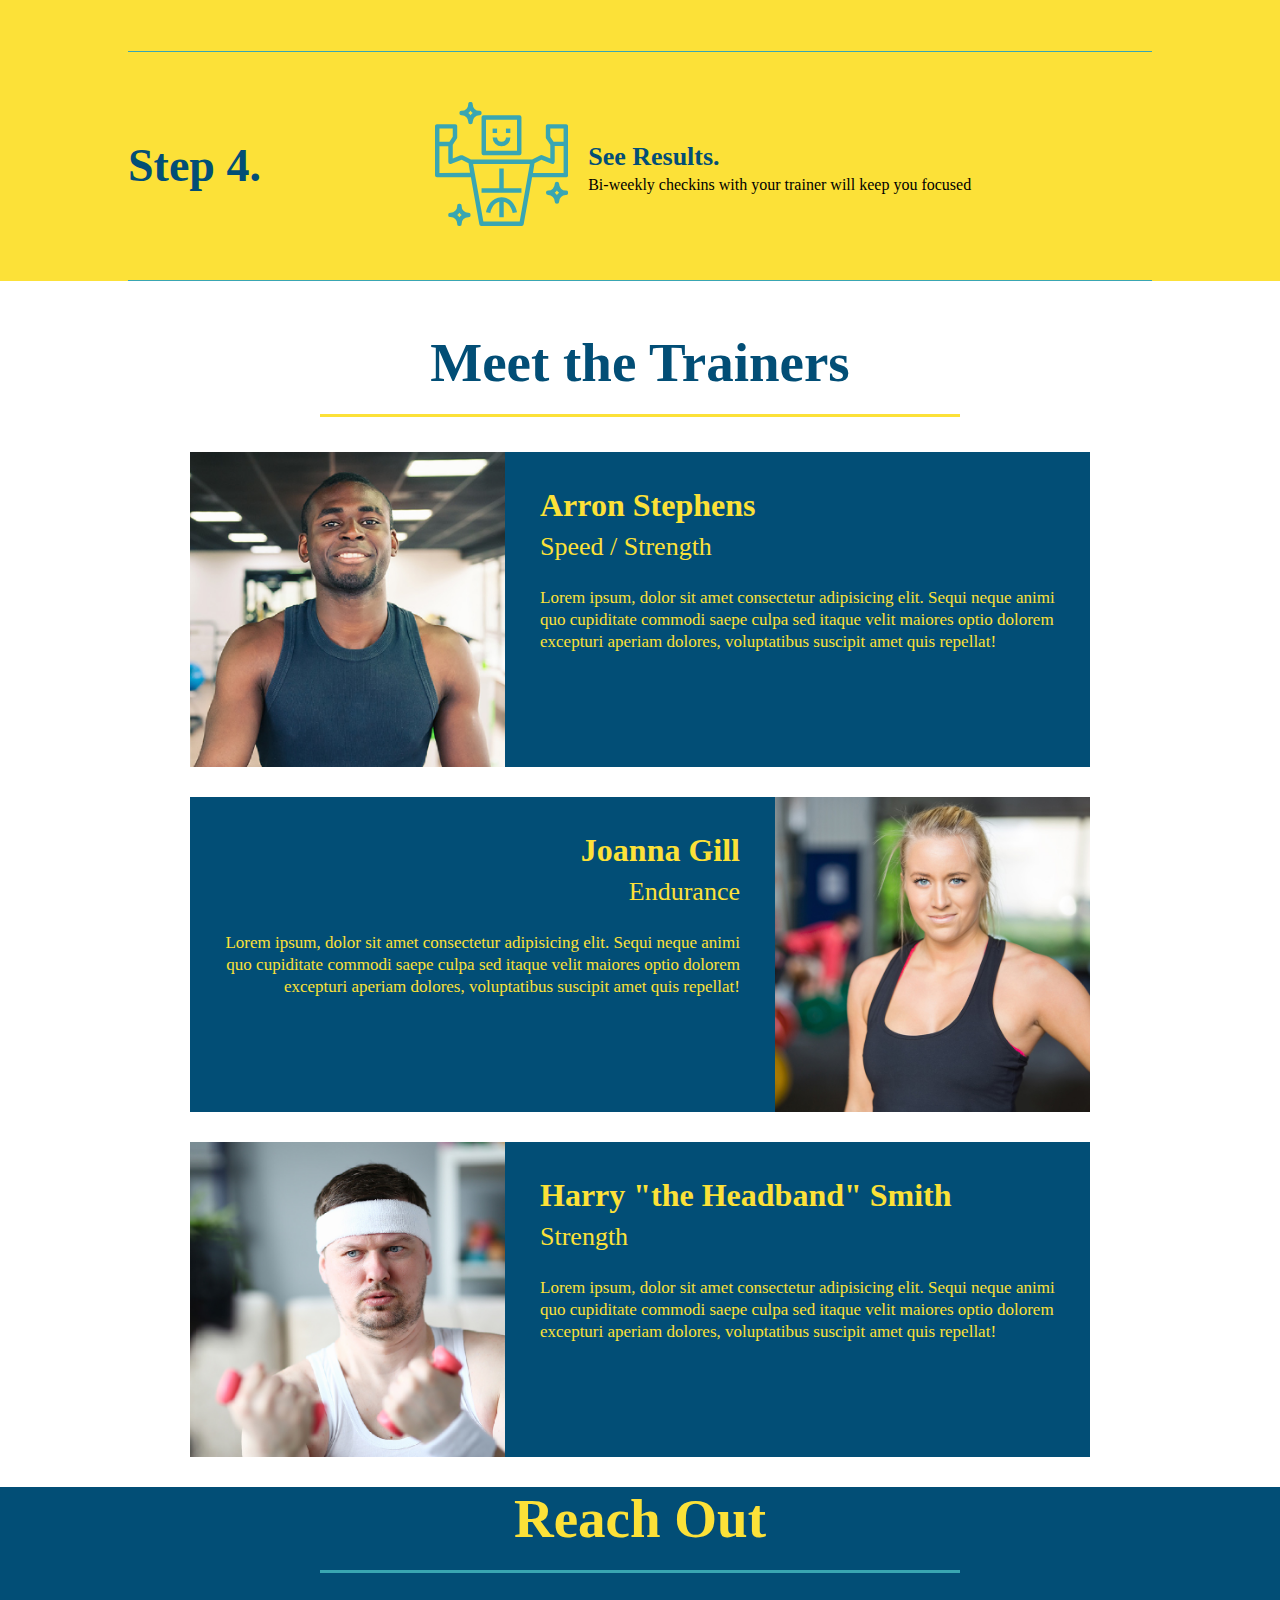
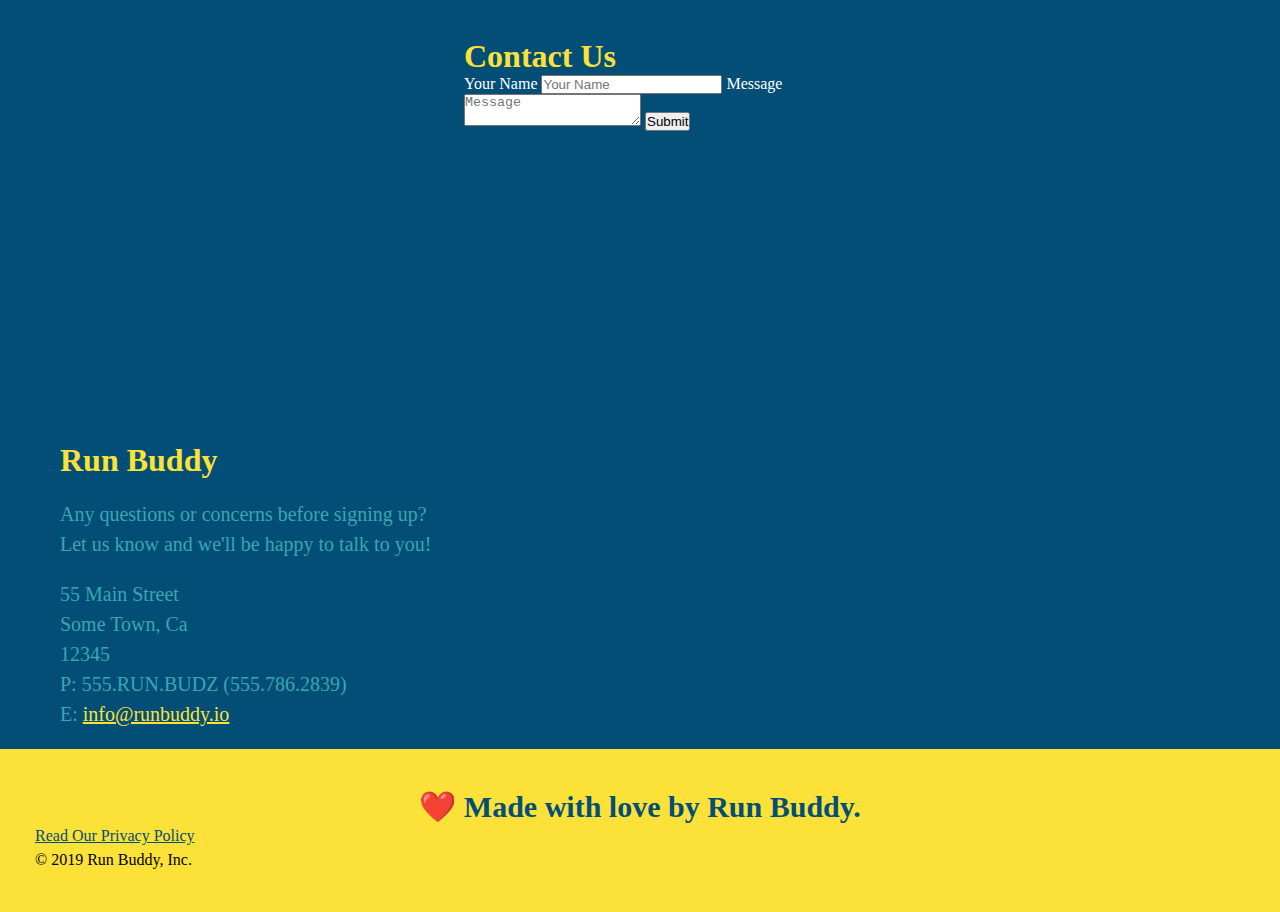
==== commit e036df87: "add flexbox to the steps" ====
--- a/index.html
+++ b/index.html
@@ -36,9 +36,14 @@
         <div class="hero-cta">
             <h2>Start Building Habits.</h2>
             <p>
-              seitan heirloom post-ironic pop-up iPhone mlkshk hella selfies fashion axe occupy readymade put a bird on it messenger bag Wes Anderson Schlitz plaid Bushwick church-key lo-fi skateboard slow-carb hashtag trust fund Williamsburg biodiesel fixie farm-to-table 8-bit banjo XOXO Banksy chillwave bicycle rights retro cliche tattooed bespoke irony mumblecore Shoreditch deep v polaroid McSweeney's bitters cray gentrify tofu Marfa you probably haven't heard of them yr banh mi asymmetrical art party selvage letterpress High Life.
-            </p>
-          </div>
+                seitan heirloom post-ironic pop-up iPhone mlkshk hella selfies fashion axe occupy readymade put a bird
+                on it messenger bag Wes Anderson Schlitz plaid Bushwick church-key lo-fi skateboard slow-carb hashtag
+                trust fund Williamsburg biodiesel fixie farm-to-table 8-bit banjo XOXO Banksy chillwave bicycle rights
+                retro cliche tattooed bespoke irony mumblecore Shoreditch deep v polaroid McSweeney's bitters cray
+                gentrify tofu Marfa you probably haven't heard of them yr banh mi asymmetrical art party selvage
+                letterpress High Life.
+            </p>
+        </div>
         <div class="hero-form">
             <h3>Get Started Today</h3>
             <p>Fill out this form and one of our trainers will schedule a consult</p>
@@ -72,48 +77,91 @@
 
     <!-- "what we do" section -->
     <section id="what-we-do" class="intro">
-        <h2 class="section-title primary-border">What We Do</h2>
-        <p>
-            butcher selfies chambray shabby chic gentrify readymade yr Echo Park XOXO Tumblr normcore Banksy direct
-            trade Blue Bottle chillwave you probably haven't heard of them single-origin coffee Vice fanny pack fixie
-            Odd Future Austin fingerstache pickled twee synth Wes Anderson Thundercats viral bitters flannel meggings
-            narwhal Marfa Schlitz sustainable Intelligentsia umami deep v craft
-        </p>
+        <div class="flex-row">
+            <h2 class="section-title primary-border">
+                What We Do
+            </h2>
+        </div>
+        <div class="flex-row">
+            <p>
+                butcher selfies chambray shabby chic gentrify readymade yr Echo Park XOXO Tumblr normcore Banksy direct
+                trade Blue Bottle chillwave you probably haven't heard of them single-origin coffee Vice fanny pack
+                fixie
+                Odd Future Austin fingerstache pickled twee synth Wes Anderson Thundercats viral bitters flannel
+                meggings
+                narwhal Marfa Schlitz sustainable Intelligentsia umami deep v craft
+            </p>
+        </div>
     </section>
 
     <!-- "what you do" section -->
     <section id="what-you-do" class="steps">
-        <h2 class="section-title secondary-border">What You Do</h2>
-
-        <div>
-            <img src="./assets/images/step-1.svg" alt="" />
-            <h3>Step 1: <span>Fill Out the Form Above.</span></h3>
-            <p>You're already here, so why not?</p>
-        </div>
-
-        <div>
-            <img src="./assets/images/step-2.svg" alt="" />
-            <h3>Step 2: <span>Consult with One of Our Trainers.</span></h3>
-            <p>Are you here to build muscle, lose weight, or just feel good?</p>
-        </div>
-
-        <div>
-            <img src="./assets/images/step-3.svg" alt="" />
-            <h3>Step 3: <span>Get Running.</span></h3>
+        <div class="flex-row">
+            <h2 class="section-title secondary-border">
+                What You Do
+            </h2>
+        </div>
+
+        <!-- Steps 1 2 and 3 begin -->
+        <div class="step">
+            <h3>Step 1.</h3>
+            <div class="step-info">
+                <div class="step-img">
+                    <img src="./assets/images/step-1.svg" alt="Step one icon" />
+                </div>
+                <div class="step-text">
+                    <h4>Fill Out the Form Above.</h4>
+                    <p>You're already here, so why not?</p>
+                </div>
+            </div>
+        </div>
+
+        <div class="step">
+            <h3>Step 2.</h3>
+            <div class="step-info">
+                <div class="step-img">
+                    <img src="./assets/images/step-2.svg" alt="" />
+                </div>
+                <div class="step-text">
+                    <h4>Consult with One of Our Trainers.</h4>
+                    <p>Are you here to build muscle, lose weight, or just feel good?</p>
+                </div>
+            </div>
+        </div>
+
+        <div class="step">
+            <h3>Step 3.</h3>
+            <div class="step-info">
+                <div class="step-img">
+            <img src="./assets/images/step-3.svg" alt="" /></div>
+           <div class="step-text">
+            <h4>Get Running.</h4>
             <p>Hit the ground running (literally) once your trainer lays out your plan.</p>
         </div>
-
-        <div>
-            <img src="./assets/images/step-4.svg" alt="" />
-            <h3>Step 4: <span>See Results.</span></h3>
+    </div>
+</div>
+
+        <div class="step">
+            <h3>Step 4.</h3>
+            <div class="step-info">
+                <div class="step-img">
+            <img src="./assets/images/step-4.svg" alt="" /></div>
+            <div class="step-text">
+            <h4>See Results.</h4>
             <p>Bi-weekly checkins with your trainer will keep you focused</p>
         </div>
+    </div>
+</div>
+
+        <!-- new section -->
     </section>
     <!-- your trainers -->
     <section id="your-trainers" class="trainers">
-        <h2 class="section-title primary-border">
-            Meet the Trainers
-        </h2>
+        <div class="flex-row">
+            <h2 class="section-title primary-border">
+                Meet the Trainers
+            </h2>
+        </div>
     </section>
     <article class="trainer">
         <img src="./assets/images/trainer-1.jpg" alt="Arron Stephens in his workout clothes, ready to pump iron" />
@@ -161,21 +209,21 @@
         <h2 class="section-title secondary-border">Reach Out</h2>
         <div class="contact-info">
             <iframe
-            src="https://www.google.com/maps/embed?pb=!1m18!1m12!1m3!1d3163.3869877485063!2d-121.97800004955485!3d37.545945332966454!2m3!1f0!2f0!3f0!3m2!1i1024!2i768!4f13.1!3m3!1m2!1s0x808fc0967893da17%3A0x4682c4f6947609dc!2s3625%20Braxton%20Common%2C%20Fremont%2C%20CA%2094538!5e0!3m2!1sen!2sus!4v1647141827809!5m2!1sen!2sus"
-            width="400" height="400" style="border:0;" allowfullscreen="" loading="lazy"></iframe>
+                src="https://www.google.com/maps/embed?pb=!1m18!1m12!1m3!1d3163.3869877485063!2d-121.97800004955485!3d37.545945332966454!2m3!1f0!2f0!3f0!3m2!1i1024!2i768!4f13.1!3m3!1m2!1s0x808fc0967893da17%3A0x4682c4f6947609dc!2s3625%20Braxton%20Common%2C%20Fremont%2C%20CA%2094538!5e0!3m2!1sen!2sus!4v1647141827809!5m2!1sen!2sus"
+                width="400" height="400" style="border:0;" allowfullscreen="" loading="lazy"></iframe>
             </iframe>
             <div class="contact-form">
                 <h3>Contact Us</h3>
                 <form>
-                   <label for="contact-name">Your Name</label>
-                   <input type="text" id="contact-name" placeholder="Your Name" />
-              
-                   <label for="contact-message">Message</label>
-                   <textarea id="contact-message" placeholder="Message"></textarea>
-              
-                   <button type="submit">Submit</button>
-                  </form>
-              </div>
+                    <label for="contact-name">Your Name</label>
+                    <input type="text" id="contact-name" placeholder="Your Name" />
+
+                    <label for="contact-message">Message</label>
+                    <textarea id="contact-message" placeholder="Message"></textarea>
+
+                    <button type="submit">Submit</button>
+                </form>
+            </div>
             <div>
                 <h3>Run Buddy</h3>
                 <p>
--- a/assets/css/style.css
+++ b/assets/css/style.css
@@ -7,6 +7,9 @@
 header {
   padding: 20px 35px;
   background-color: #39a6b2;
+  display: flex;
+  justify-content: space-between;
+  flex-wrap: wrap;
 }
 
 header h1 {
@@ -14,7 +17,6 @@
   font-size: 36px;
   color: #fce138;
   margin: 0;
-  display: inline;
 }
 
 header a {
@@ -27,64 +29,81 @@
 }
 
 header nav {
-  float: right;
   margin: 7px 0;
 }
 
-header nav ul li {
-  display: inline;
+header nav ul {
+  display: flex;
+  flex-wrap: wrap;
+  justify-content: space-between;
+  align-items: center;
+  list-style: none;
 }
 
 header nav ul li a {
   margin: 0 30px;
   font-weight: lighter;
-  font-size: 22px;
-}
+  font-size: 1.55vw;
+}
+
+/* FOOTER STYLES START */
 footer {
   background: #fce138;
+  padding: 40px 35px;
   width: 100%;
-  padding: 40px 35px;
-}
+}
+
 footer h2 {
-  display: inline;
   color: #024e76;
   font-size: 30px;
   margin: 0;
-}
+  display: flex;
+  justify-content: space-around;
+  flex-wrap: wrap;
+}
+
 footer div {
-  float: right;
   line-height: 1.5;
-  text-align: right;
-}
+}
+
 footer a {
   color: #024e76;
-  section {
-    padding: 60px;
-    background-image: url("../images/hero-bg.jpg");
-  }
-}
-section {
-  padding: 60px;
-}
+}
+/* END FOOTER STYLES */
+
 /* Hero Style Start */
 .hero {
   background-image: url("../images/hero-bg.jpeg");
-  height: 600px;
   background-size: cover;
   background-position: center;
-  position: relative;
-}
+  display: flex;
+  justify-content: center;
+  flex-wrap: wrap;
+}
+.hero-cta {
+  width: 35%;
+  text-align: right;
+  margin: 3.5%;
+  color: #fff;
+  font-size: 18px;
+  line-height: 1.3;
+}
+
+.hero-cta h2 {
+  font-style: italic;
+  font-size: 55px;
+  color: #fce138;
+}
+
 /* Hero Style End */
 /*Hero-Form style start */
 .hero-form {
   border: solid 3px #024e76;
   background-color: #fce138;
   padding: 20px;
-  width: 500px;
-  color: #024e76;
-  position: absolute;
-  bottom: 120px;
-  right: 140px;
+  color: #024e76;
+  width: 40%;
+  margin: 3.5%;
 }
 .hero-form h3 {
   font-size: 24px;
@@ -115,27 +134,28 @@
   font-size: 16px;
 }
 /* HERO STYLES END */
-.intro {
-  text-align: center;
-}
+
+
 .intro p {
   line-height: 1.7;
   color: #39a6b2;
   width: 80%;
   font-size: 20px;
   margin: 0 auto;
-}
+  text-align: center
+}
+
 .steps {
-  text-align: center;
   background: #fce138;
 }
 .section-title {
   font-size: 55px;
   color: #024e76;
-  margin-bottom: 35px;
-  padding: 0 100px 20px 100px;
-  display: inline-block;
   border-bottom: 3px solid;
+  padding-bottom: 20px;
+  text-align: center;
+  margin: 0 auto 35px auto;
+  width: 50%;
 }
 
 .primary-border {
@@ -145,31 +165,56 @@
 .secondary-border {
   border-color: #39a6b2;
 }
-.steps div {
-  margin-bottom: 80px;
-}
-
-.steps img {
-  width: 15%;
-  margin: 10px 0;
-}
-
-.steps h3 {
+
+.step {
+  margin: 50px auto;
+  padding-bottom: 50px;
+  width: 80%;
+  border-bottom: 1px solid #39a6b2;
+  display: flex;
+  flex-wrap: wrap;
+  align-items: center;
+  justify-content: space-between;
+}
+
+.step h3 {
   color: #024e76;
   font-size: 46px;
-  margin-top: 10px;
-}
-
-.steps p {
+  flex: 1 30%;
+}
+
+.step-text h4 {
+  font-size: 26px;
+  line-height: 1.5;
+  color: #024e76;
+}
+
+.step-text-p {
   color: #39a6b2;
-  font-size: 23px;
-}
-.steps span {
-  font-size: 38px;
+  font-size: 18px;
+}
+
+.step-info {
+  flex: 2 70%;
+  display: flex;
+  flex-wrap: wrap;
+  align-items: center;
+}
+
+.step-img {
+  flex: 1 12%;
+  margin-right: 20px;
+}
+
+.step-text {
+  flex: 12;
+}
+
+.step-img img {
+  max-width: 100%;
 }
 
 .trainers {
-  text-align: center;
 }
 .trainer {
   width: 900px;
@@ -196,6 +241,10 @@
 .text-right {
   text-align: right;
 }
+
+.flex-row {
+  display: flex;
+}
 .trainer-bio h3 {
   font-size: 32px;
   margin-bottom: 8px;
@@ -213,7 +262,6 @@
 }
 /* REACH OUT STYLES START */
 .contact {
-  text-align: center;
   background: #024e76;
 }
 .contact h2 {
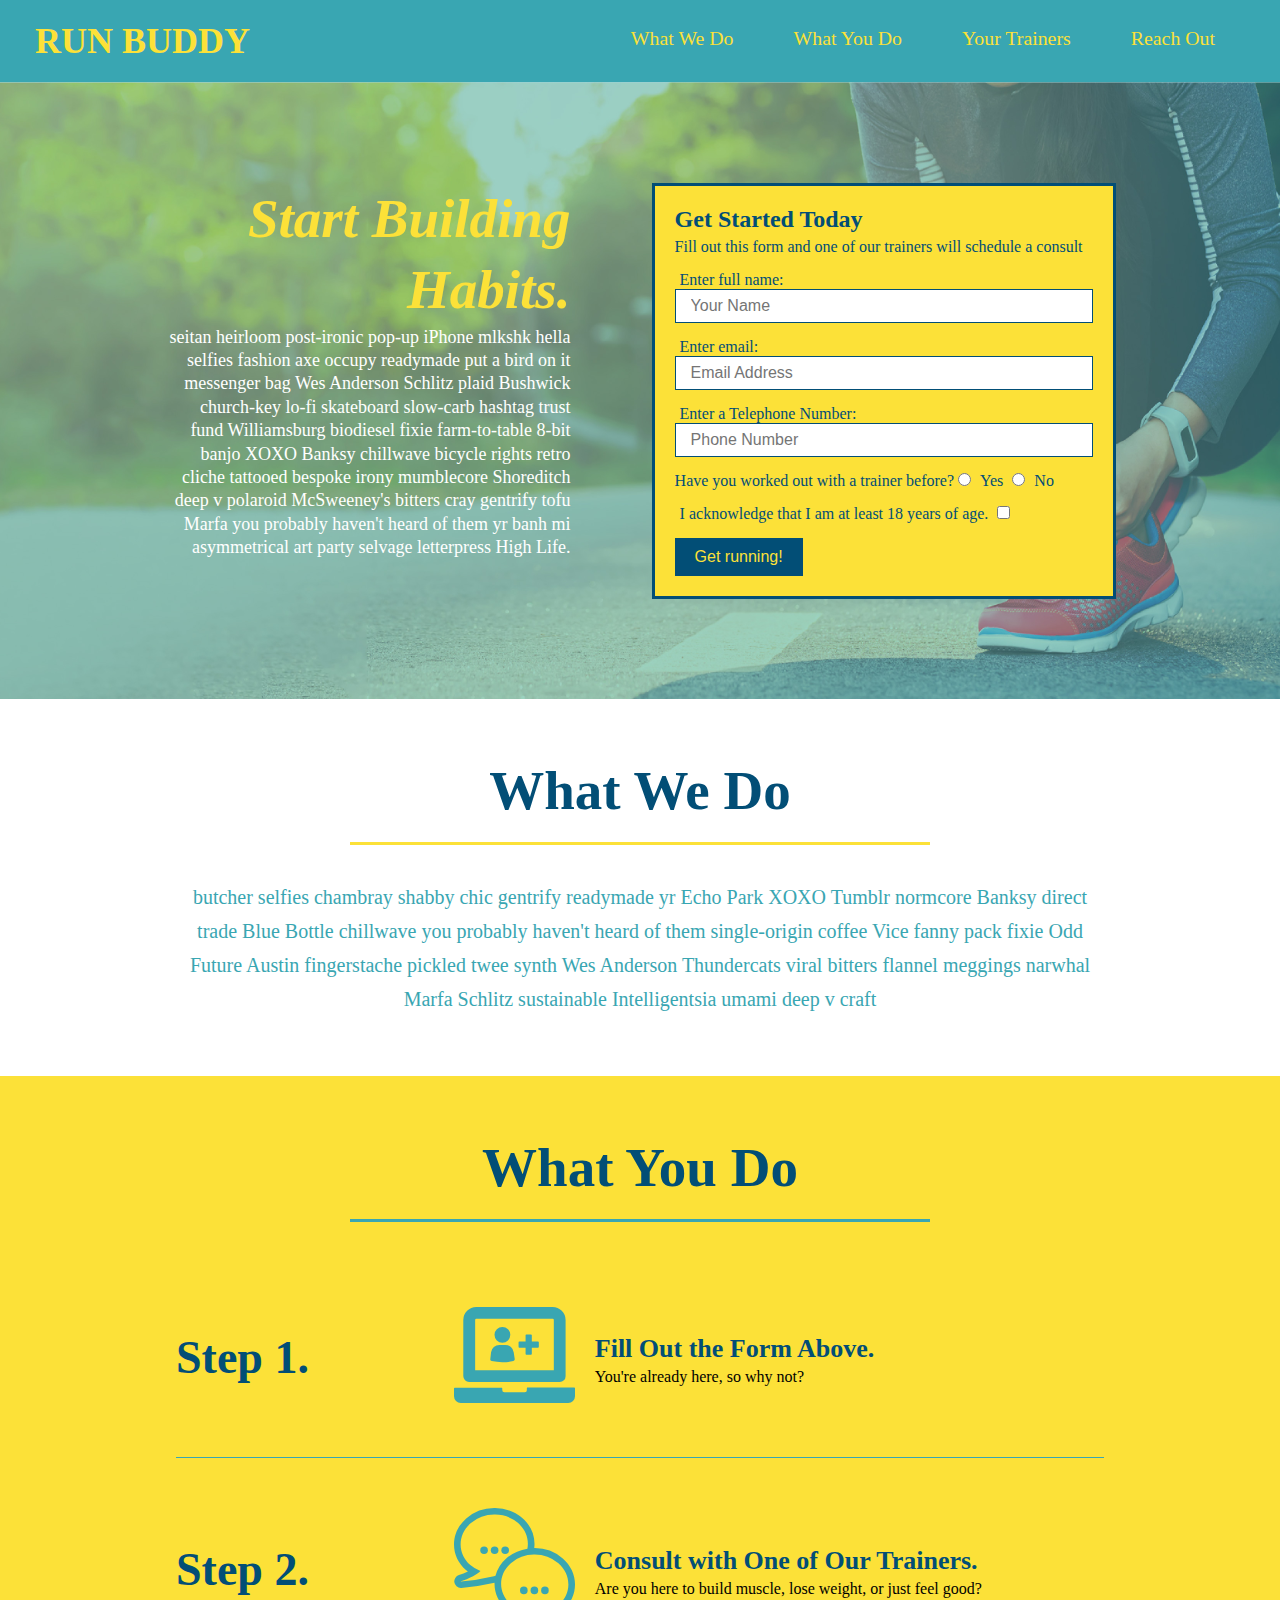
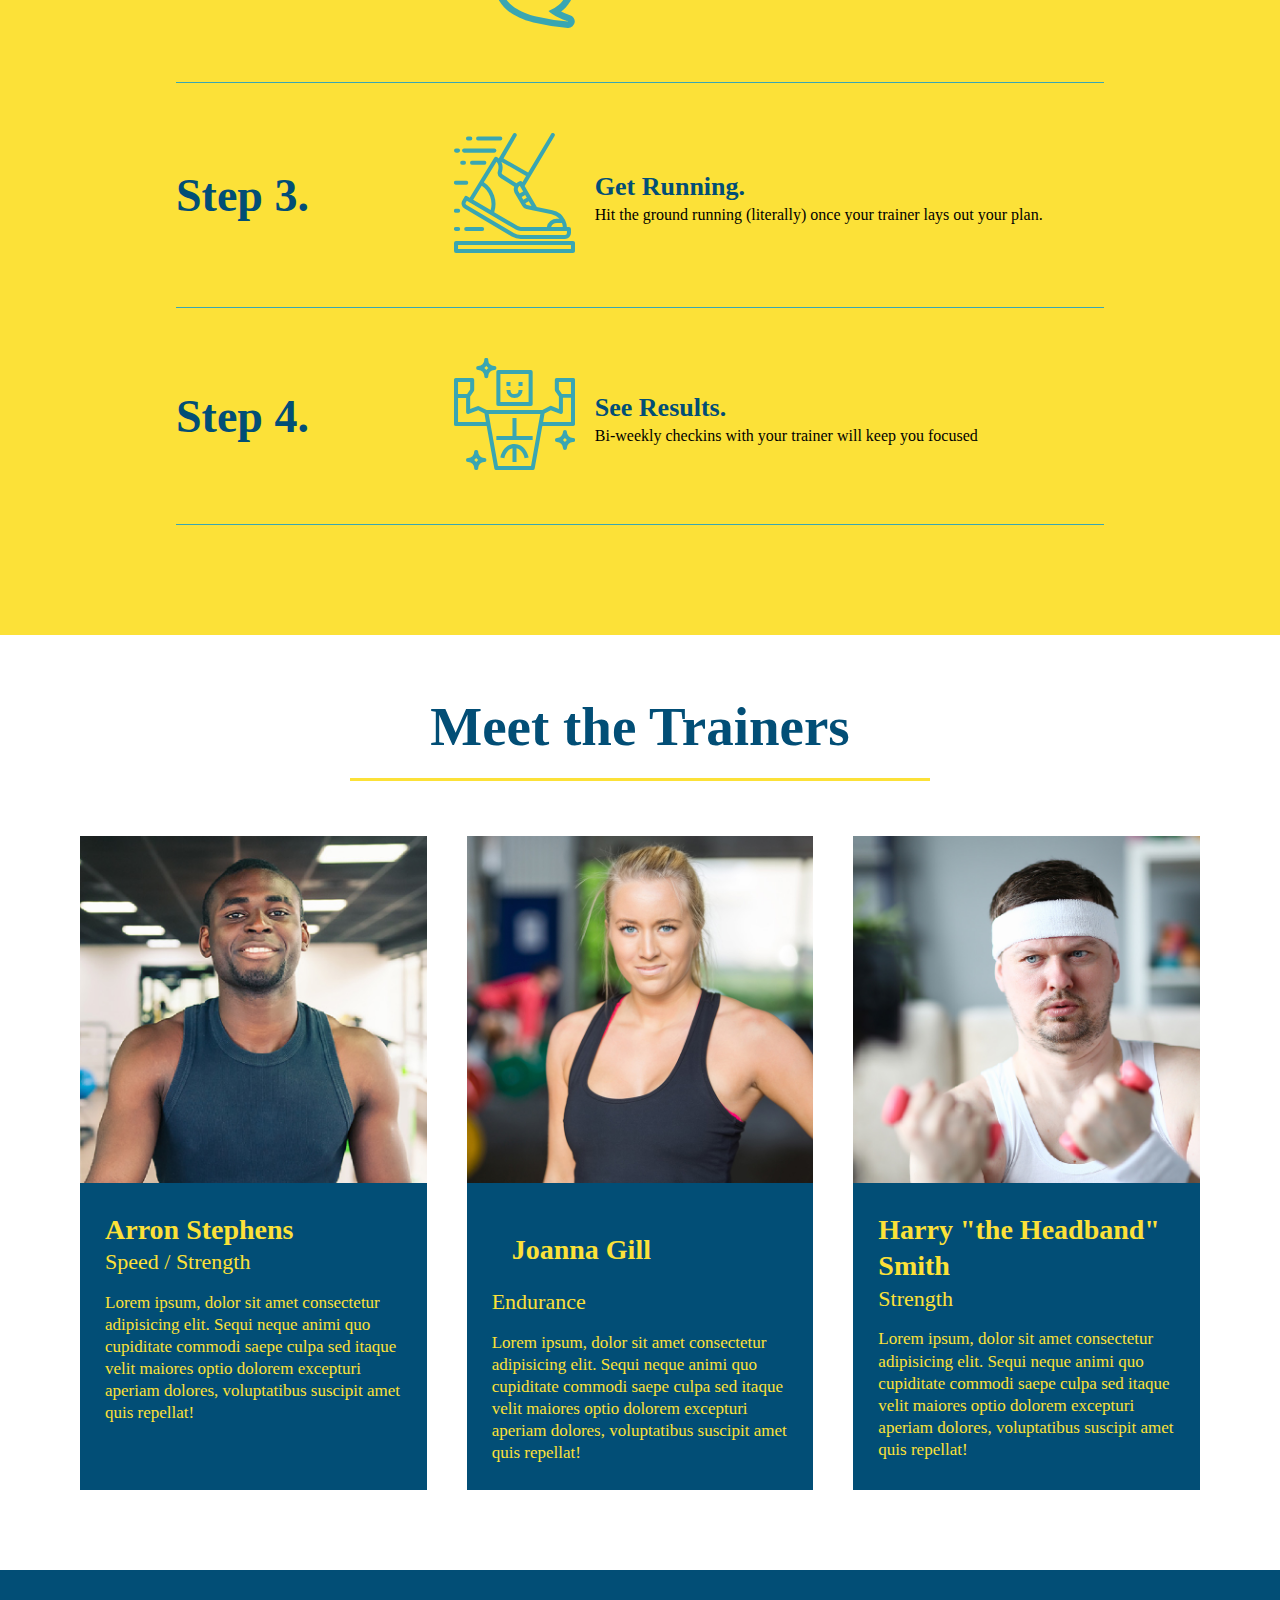
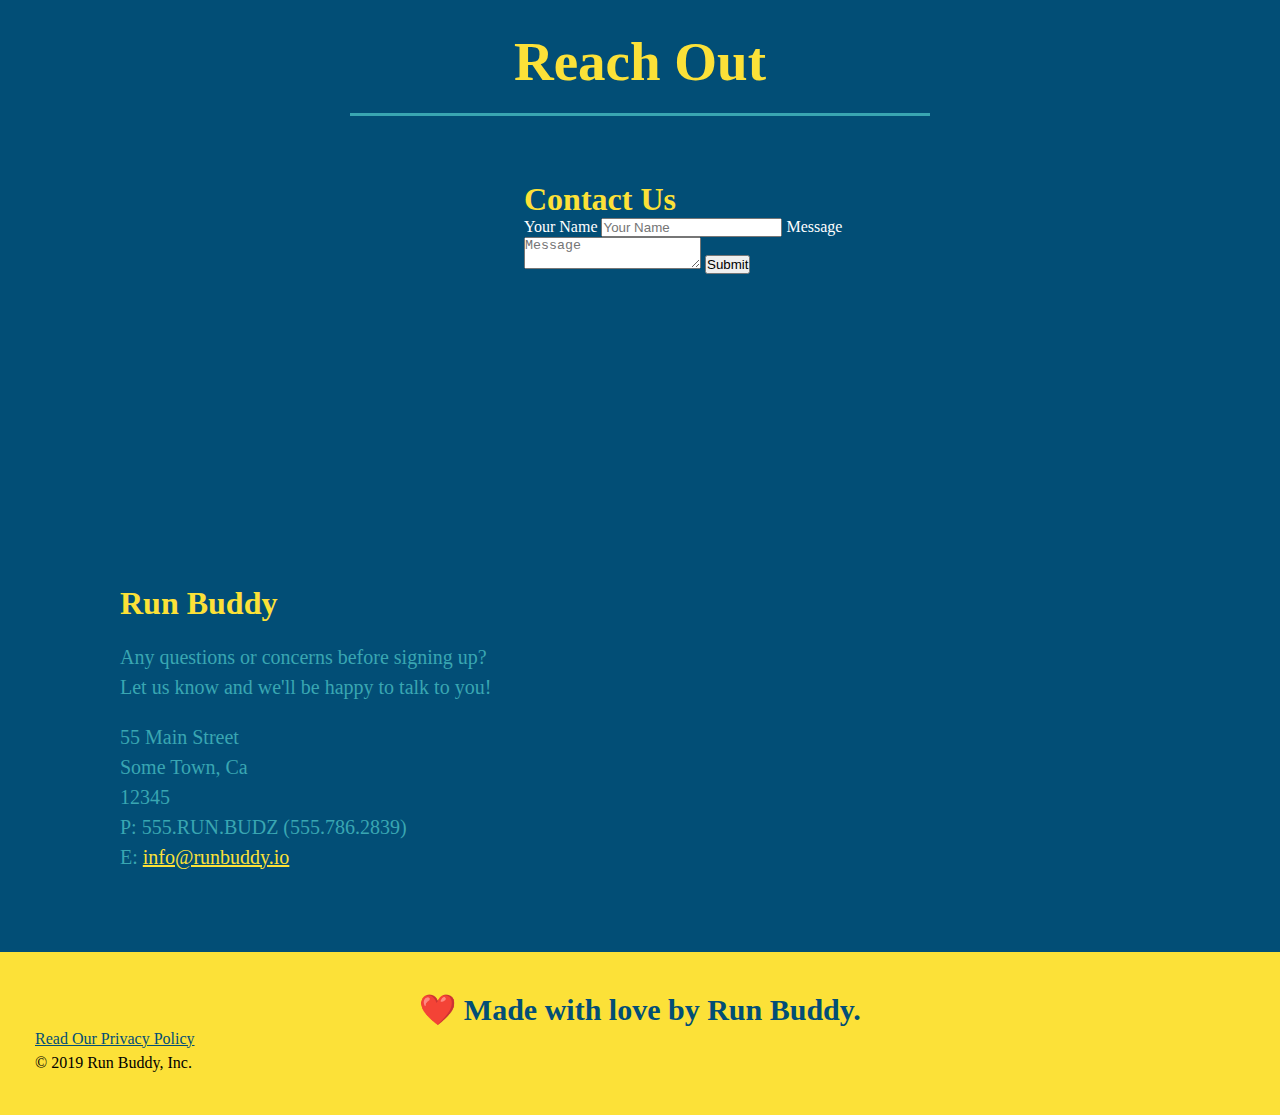
==== commit dcb0b7dc: "add flexbox to the trainers" ====
--- a/index.html
+++ b/index.html
@@ -133,122 +133,133 @@
             <h3>Step 3.</h3>
             <div class="step-info">
                 <div class="step-img">
-            <img src="./assets/images/step-3.svg" alt="" /></div>
-           <div class="step-text">
-            <h4>Get Running.</h4>
-            <p>Hit the ground running (literally) once your trainer lays out your plan.</p>
-        </div>
-    </div>
-</div>
-
-        <div class="step">
-            <h3>Step 4.</h3>
-            <div class="step-info">
-                <div class="step-img">
-            <img src="./assets/images/step-4.svg" alt="" /></div>
-            <div class="step-text">
-            <h4>See Results.</h4>
-            <p>Bi-weekly checkins with your trainer will keep you focused</p>
-        </div>
-    </div>
-</div>
-
-        <!-- new section -->
-    </section>
-    <!-- your trainers -->
-    <section id="your-trainers" class="trainers">
-        <div class="flex-row">
-            <h2 class="section-title primary-border">
-                Meet the Trainers
-            </h2>
-        </div>
-    </section>
-    <article class="trainer">
-        <img src="./assets/images/trainer-1.jpg" alt="Arron Stephens in his workout clothes, ready to pump iron" />
-        <div class="trainer-bio text-left">
-            <h3>Arron Stephens</h3>
-            <h4>Speed / Strength</h4>
-            <p>Lorem ipsum, dolor sit amet consectetur adipisicing elit. Sequi neque animi quo cupiditate commodi saepe
-                culpa sed itaque velit maiores optio dolorem excepturi aperiam dolores, voluptatibus suscipit amet quis
-                repellat!</p>
-        </div>
-        </div>
-    </article>
-
-    <!-- second trainer bio -->
-    <article class="trainer">
-        <div class="trainer-bio text-right">
-            <h3>Joanna Gill</h3>
-            <h4>Endurance</h4>
-            <p>
-                Lorem ipsum, dolor sit amet consectetur adipisicing elit. Sequi neque animi quo cupiditate commodi saepe
-                culpa sed
-                itaque velit maiores optio dolorem excepturi aperiam dolores, voluptatibus suscipit amet quis repellat!
-            </p>
-        </div>
-        <img src="./assets/images/trainer-2.jpg" alt="Joanna Gill cooling off after a workout" />
-    </article>
-
-    <!-- third trainer bio -->
-    <article class="trainer">
-        <img src="./assets/images/trainer-3.jpg"
-            alt="Harry Smith wearing a headband and lifting comically small pink weights" />
-        <div class="trainer-bio text-left">
-            <h3>Harry "the Headband" Smith</h3>
-            <h4>Strength</h4>
-            <p>
-                Lorem ipsum, dolor sit amet consectetur adipisicing elit. Sequi neque animi quo cupiditate commodi saepe
-                culpa sed
-                itaque velit maiores optio dolorem excepturi aperiam dolores, voluptatibus suscipit amet quis repellat!
-            </p>
-        </div>
-    </article>
-
-    <!-- "reach out" section -->
-    <section id="reach-out" class="contact">
-        <h2 class="section-title secondary-border">Reach Out</h2>
-        <div class="contact-info">
-            <iframe
-                src="https://www.google.com/maps/embed?pb=!1m18!1m12!1m3!1d3163.3869877485063!2d-121.97800004955485!3d37.545945332966454!2m3!1f0!2f0!3f0!3m2!1i1024!2i768!4f13.1!3m3!1m2!1s0x808fc0967893da17%3A0x4682c4f6947609dc!2s3625%20Braxton%20Common%2C%20Fremont%2C%20CA%2094538!5e0!3m2!1sen!2sus!4v1647141827809!5m2!1sen!2sus"
-                width="400" height="400" style="border:0;" allowfullscreen="" loading="lazy"></iframe>
-            </iframe>
-            <div class="contact-form">
-                <h3>Contact Us</h3>
-                <form>
-                    <label for="contact-name">Your Name</label>
-                    <input type="text" id="contact-name" placeholder="Your Name" />
-
-                    <label for="contact-message">Message</label>
-                    <textarea id="contact-message" placeholder="Message"></textarea>
-
-                    <button type="submit">Submit</button>
-                </form>
-            </div>
+                    <img src="./assets/images/step-3.svg" alt="" />
+                </div>
+                <div class="step-text">
+                    <h4>Get Running.</h4>
+                    <p>Hit the ground running (literally) once your trainer lays out your plan.</p>
+                </div>
+            </div>
+        </div>
+
+        <div class="step">
+            <h3 class="trainer-name">Step 4.</h3>
+            <div class="step-info">
+                <div class="step-img">
+                    <img src="./assets/images/step-4.svg" alt="" />
+                </div>
+                <div class="step-text">
+                    <h4>See Results.</h4>
+                    <p>Bi-weekly checkins with your trainer will keep you focused</p>
+                </div>
+            </div>
+        </div>
+        </section>
+
+        <!-- your trainers -->
+        <section id="your-trainers">
+            <div class="flex-row">
+                <h2 class="section-title primary-border">
+                    Meet the Trainers
+                </h2>
+            </div>
+
+            <div class="trainers">
+                <article class="trainer">
+                    <img src="./assets/images/trainer-1.jpg"
+                        alt="Arron Stephens in his workout clothes, ready to pump iron" />
+                    <div class="trainer-bio">
+                        <h3 class="trainer-name">Arron Stephens</h3>
+                        <h4 class="trainer-role">Speed / Strength</h4>
+                        <p>Lorem ipsum, dolor sit amet consectetur adipisicing elit. Sequi neque animi quo cupiditate
+                            commodi
+                            saepe
+                            culpa sed itaque velit maiores optio dolorem excepturi aperiam dolores, voluptatibus
+                            suscipit amet
+                            quis
+                            repellat!</p>
+                    </div>
+            </article>
+
+            <!-- second trainer bio -->
+            <article class="trainer">
+                <img src="./assets/images/trainer-2.jpg" alt="Joanna Gill cooling off after a workout" />
+                <div class="trainer-bio">
+                    <h3 class="trainer name">Joanna Gill</h3>
+                    <h4 class="trainer-role">Endurance</h4>
+                    <p>Lorem ipsum, dolor sit amet consectetur adipisicing elit. Sequi neque animi quo cupiditate
+                        commodi saepe
+                        culpa sed
+                        itaque velit maiores optio dolorem excepturi aperiam dolores, voluptatibus suscipit amet quis
+                        repellat!
+                    </p>
+                </div>
+            </article>
+
+            <!-- third trainer bio -->
+            <article class="trainer">
+                <img src="./assets/images/trainer-3.jpg"
+                    alt="Harry Smith wearing a headband and lifting comically small pink weights" />
+                <div class="trainer-bio">
+                    <h3 class="trainer-name">Harry "the Headband" Smith</h3>
+                    <h4 class="trainer-role">Strength</h4>
+                    <p>
+                        Lorem ipsum, dolor sit amet consectetur adipisicing elit. Sequi neque animi quo cupiditate
+                        commodi saepe
+                        culpa sed
+                        itaque velit maiores optio dolorem excepturi aperiam dolores, voluptatibus suscipit amet quis
+                        repellat!
+                    </p>
+                </div>
+            </article>
+            </div>
+        </section>
+
+        <!-- "reach out" section -->
+        <section id="reach-out" class="contact">
+            <h2 class="section-title secondary-border">Reach Out</h2>
+            <div class="contact-info">
+                <iframe
+                    src="https://www.google.com/maps/embed?pb=!1m18!1m12!1m3!1d3163.3869877485063!2d-121.97800004955485!3d37.545945332966454!2m3!1f0!2f0!3f0!3m2!1i1024!2i768!4f13.1!3m3!1m2!1s0x808fc0967893da17%3A0x4682c4f6947609dc!2s3625%20Braxton%20Common%2C%20Fremont%2C%20CA%2094538!5e0!3m2!1sen!2sus!4v1647141827809!5m2!1sen!2sus"
+                    width="400" height="400" style="border:0;" allowfullscreen="" loading="lazy"></iframe>
+                </iframe>
+                <div class="contact-form">
+                    <h3>Contact Us</h3>
+                    <form>
+                        <label for="contact-name">Your Name</label>
+                        <input type="text" id="contact-name" placeholder="Your Name" />
+
+                        <label for="contact-message">Message</label>
+                        <textarea id="contact-message" placeholder="Message"></textarea>
+
+                        <button type="submit">Submit</button>
+                    </form>
+                </div>
+                <div>
+                    <h3>Run Buddy</h3>
+                    <p>
+                        Any questions or concerns before signing up?
+                        <br />
+                        Let us know and we'll be happy to talk to you!
+                    </p>
+                    <address>
+                        55 Main Street <br />
+                        Some Town, Ca <br />
+                        12345<br />
+                        P: 555.RUN.BUDZ (555.786.2839)<br />
+                        E: <a href="mailto:info@runbuddy.io">info@runbuddy.io</a>
+                    </address>
+                </div>
+            </div>
+        </section>
+        <!-- footer -->
+        <footer>
+            <h2>❤️ Made with love by Run Buddy.</h2>
             <div>
-                <h3>Run Buddy</h3>
-                <p>
-                    Any questions or concerns before signing up?
-                    <br />
-                    Let us know and we'll be happy to talk to you!
-                </p>
-                <address>
-                    55 Main Street <br />
-                    Some Town, Ca <br />
-                    12345<br />
-                    P: 555.RUN.BUDZ (555.786.2839)<br />
-                    E: <a href="mailto:info@runbuddy.io">info@runbuddy.io</a>
-                </address>
-            </div>
-        </div>
-    </section>
-    <!-- footer -->
-    <footer>
-        <h2>❤️ Made with love by Run Buddy.</h2>
-        <div>
-            <a href="./privacy-policy.html">Read Our Privacy Policy</a><br />
-            &copy; 2019 Run Buddy, Inc.
-        </div>
-    </footer>
+                <a href="./privacy-policy.html">Read Our Privacy Policy</a><br />
+                &copy; 2019 Run Buddy, Inc.
+            </div>
+        </footer>
 
 </body>
 
--- a/assets/css/style.css
+++ b/assets/css/style.css
@@ -1,4 +1,4 @@
-* {
+ * {
   margin: 0;
   padding: 0;
   box-sizing: border-box;
@@ -135,6 +135,9 @@
 }
 /* HERO STYLES END */
 
+section {
+  padding: 60px;
+}
 
 .intro p {
   line-height: 1.7;
@@ -142,7 +145,7 @@
   width: 80%;
   font-size: 20px;
   margin: 0 auto;
-  text-align: center
+  text-align: center;
 }
 
 .steps {
@@ -215,24 +218,28 @@
 }
 
 .trainers {
-}
+    width: 100%;
+    margin: 0 auto;
+    display: flex;
+    flex-wrap: wrap;
+    justify-content: space-around;
+}
+
 .trainer {
-  width: 900px;
-  margin: 0 auto 30px auto;
+  margin: 20px;
   background: #024e76;
   color: #fce138;
+  flex: 1;
+}
+
+.trainer img {
+  width: 100%;
   overflow: auto
 }
-.trainer img {
-  width: 35%;
-  float: left;
-  overflow: auto
-}
 
 .trainer-bio {
-  padding: 35px;
-  float: left;
-  width: 65%;
+  padding: 25px;
+  line-height: 1.3;
 }
 .text-left {
   text-align: left;
@@ -246,19 +253,17 @@
   display: flex;
 }
 .trainer-bio h3 {
-  font-size: 32px;
-  margin-bottom: 8px;
+  font-size: 28px;
 }
 
 .trainer-bio h4 {
   font-weight: lighter;
-  font-size: 26px;
-  margin-bottom: 25px;
+  font-size: 22px;
+  margin-bottom: 15px;
 }
 
 .trainer-bio p {
   font-size: 17px;
-  line-height: 1.3;
 }
 /* REACH OUT STYLES START */
 .contact {
@@ -298,3 +303,4 @@
 
 /* REACH OUT STYLES END */
 
+
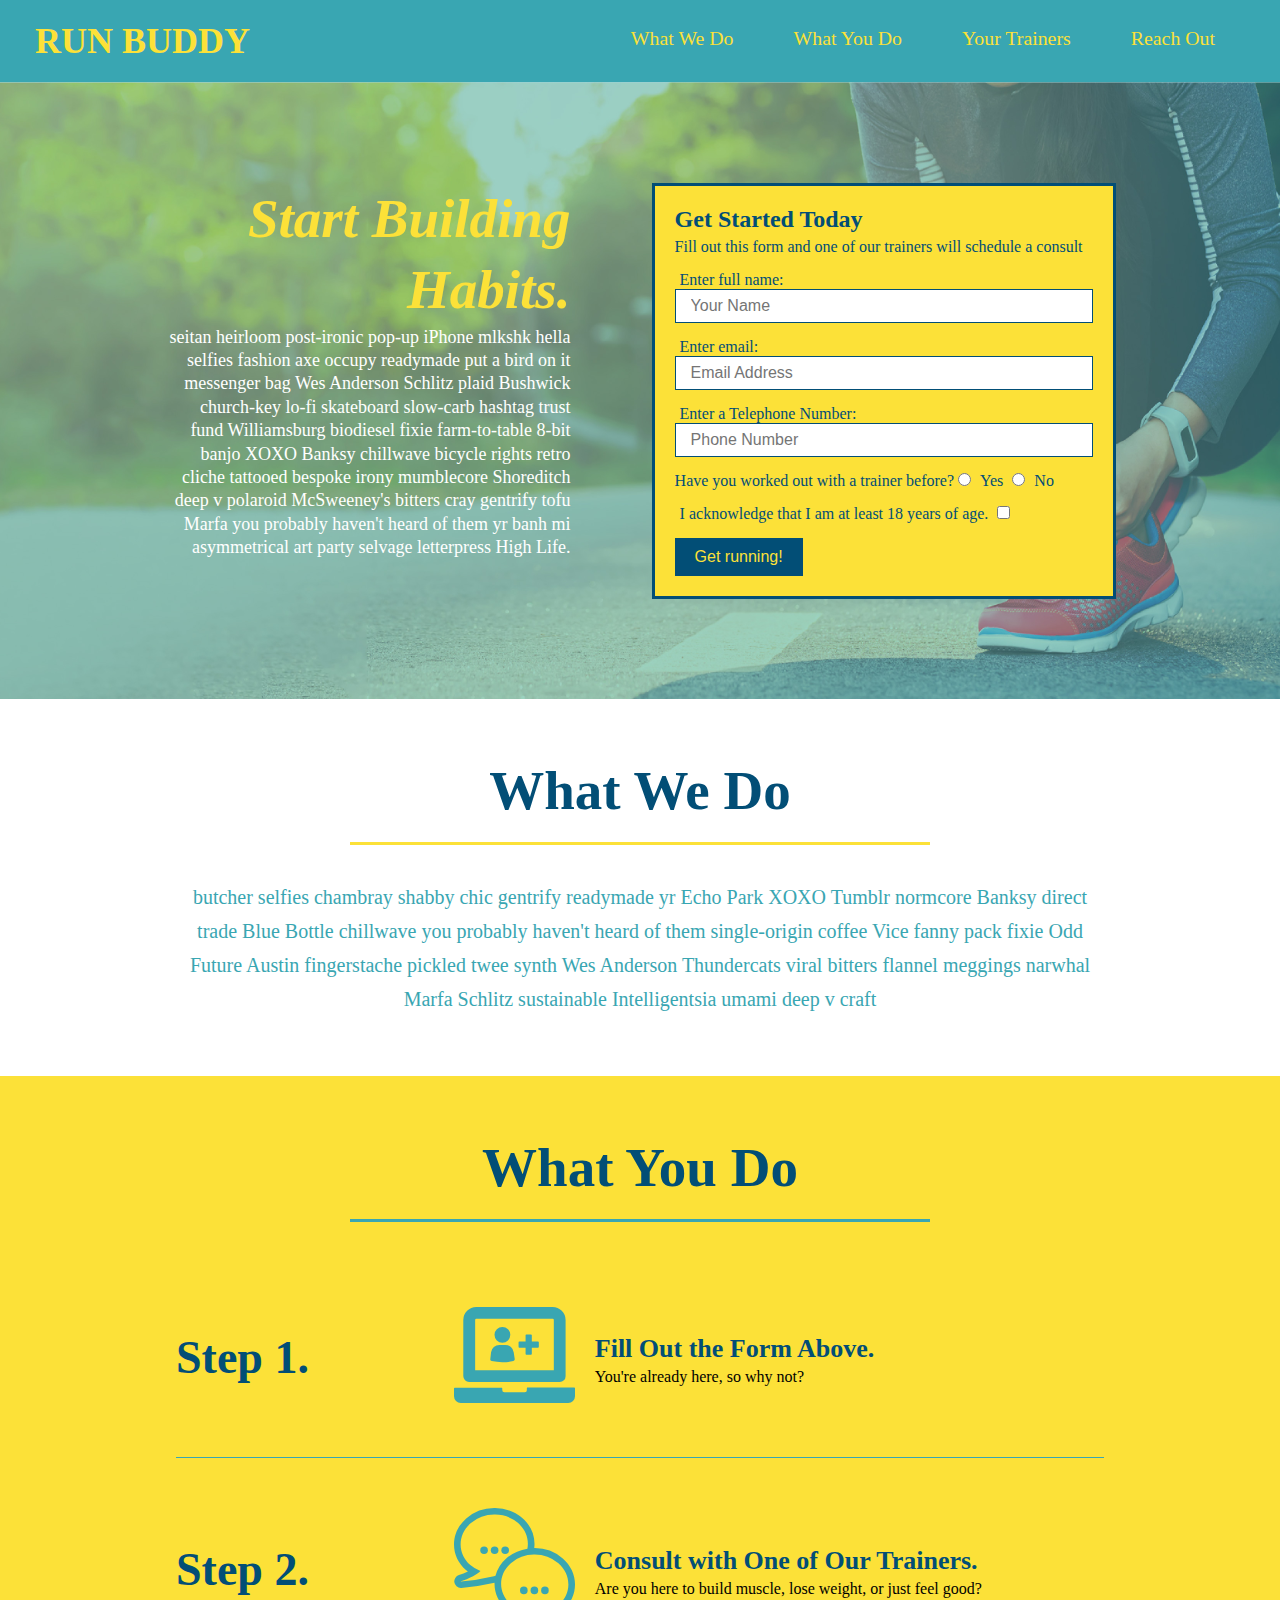
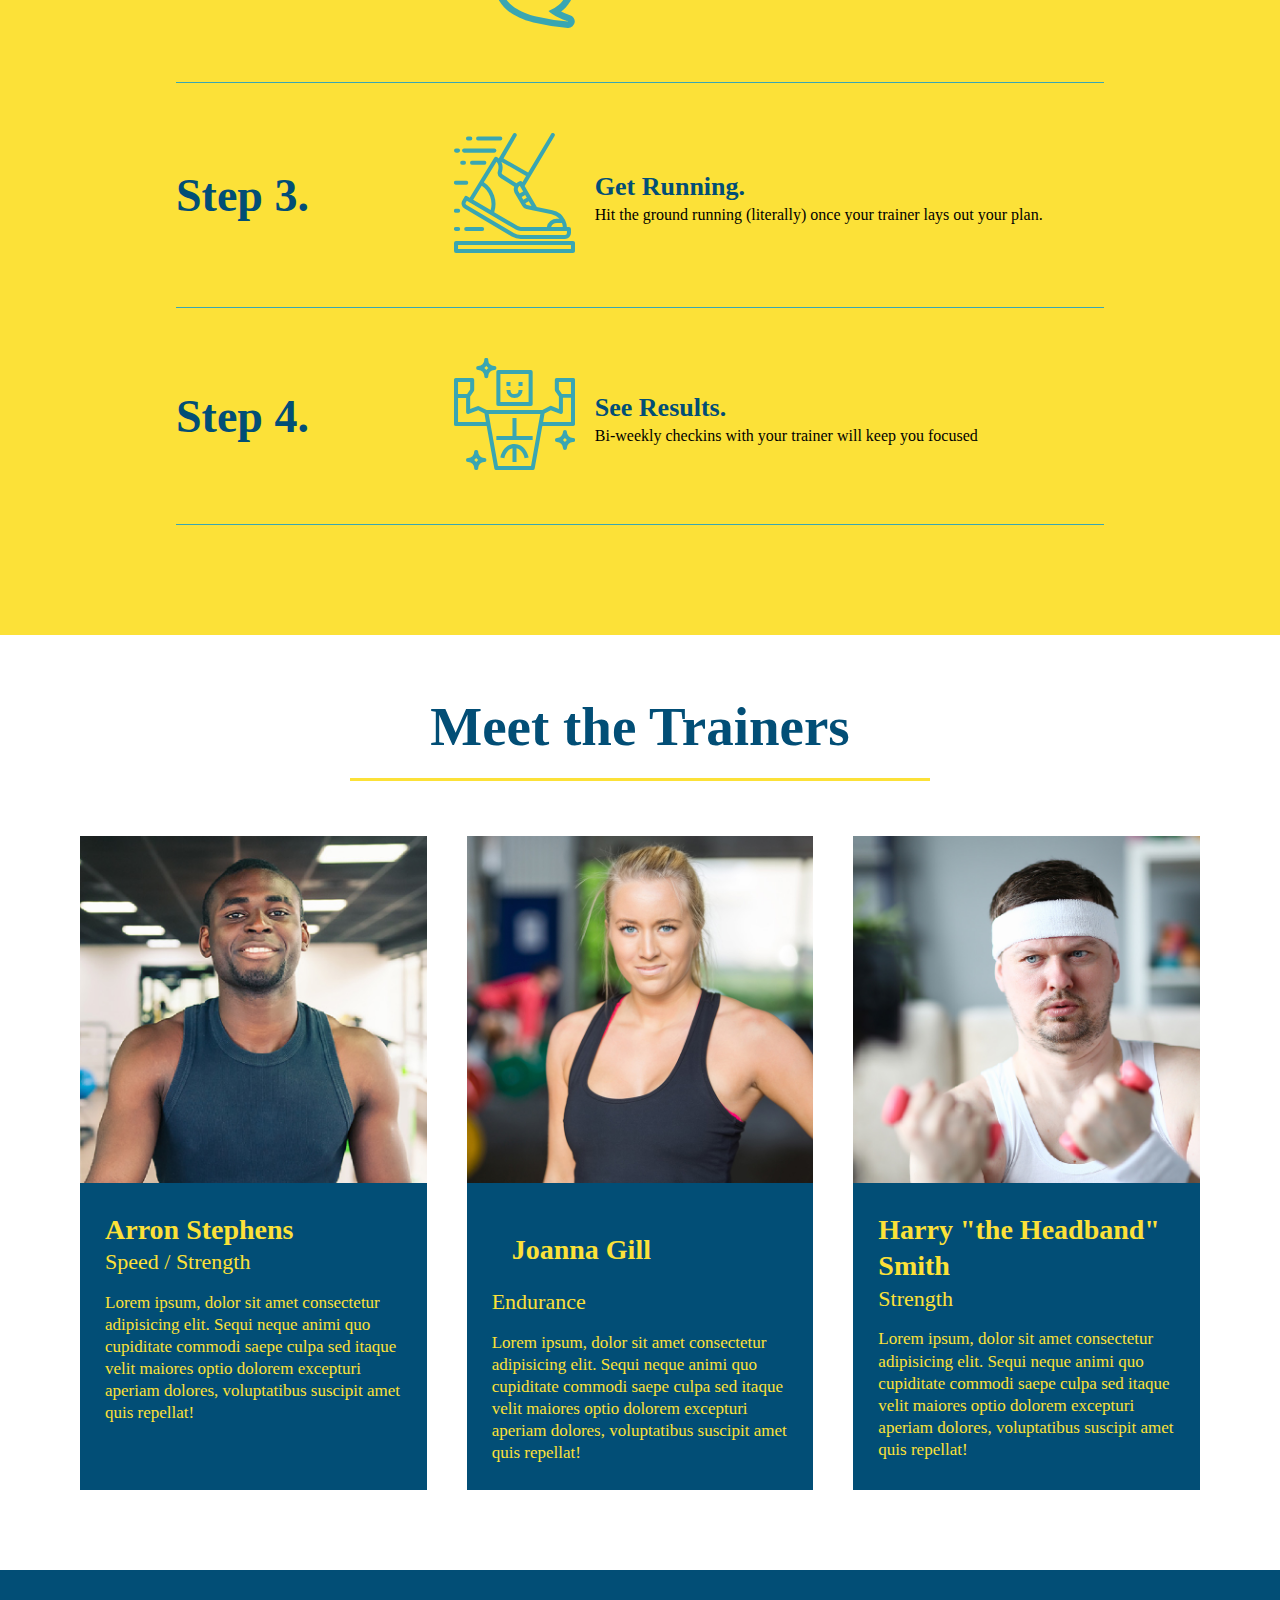
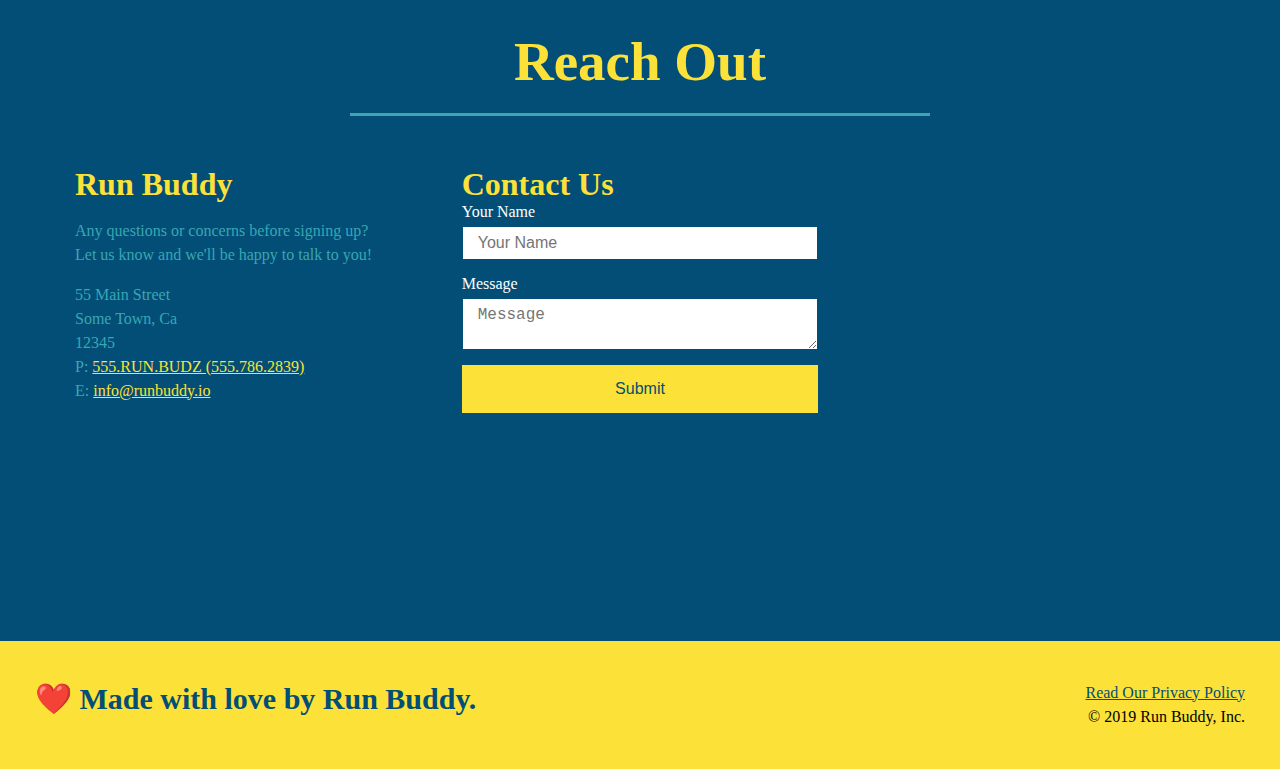
==== commit 9f4be136: "updated footer html" ====
--- a/index.html
+++ b/index.html
@@ -216,42 +216,51 @@
         </section>
 
         <!-- "reach out" section -->
-        <section id="reach-out" class="contact">
-            <h2 class="section-title secondary-border">Reach Out</h2>
-            <div class="contact-info">
-                <iframe
-                    src="https://www.google.com/maps/embed?pb=!1m18!1m12!1m3!1d3163.3869877485063!2d-121.97800004955485!3d37.545945332966454!2m3!1f0!2f0!3f0!3m2!1i1024!2i768!4f13.1!3m3!1m2!1s0x808fc0967893da17%3A0x4682c4f6947609dc!2s3625%20Braxton%20Common%2C%20Fremont%2C%20CA%2094538!5e0!3m2!1sen!2sus!4v1647141827809!5m2!1sen!2sus"
-                    width="400" height="400" style="border:0;" allowfullscreen="" loading="lazy"></iframe>
-                </iframe>
-                <div class="contact-form">
-                    <h3>Contact Us</h3>
-                    <form>
-                        <label for="contact-name">Your Name</label>
-                        <input type="text" id="contact-name" placeholder="Your Name" />
-
-                        <label for="contact-message">Message</label>
-                        <textarea id="contact-message" placeholder="Message"></textarea>
-
-                        <button type="submit">Submit</button>
-                    </form>
-                </div>
-                <div>
-                    <h3>Run Buddy</h3>
-                    <p>
-                        Any questions or concerns before signing up?
-                        <br />
-                        Let us know and we'll be happy to talk to you!
-                    </p>
-                    <address>
-                        55 Main Street <br />
-                        Some Town, Ca <br />
-                        12345<br />
-                        P: 555.RUN.BUDZ (555.786.2839)<br />
-                        E: <a href="mailto:info@runbuddy.io">info@runbuddy.io</a>
-                    </address>
-                </div>
-            </div>
-        </section>
+         <!-- "reach out" start -->
+    <section id="reach-out" class="contact">
+        <div class="flex-row">
+          <h2 class="section-title secondary-border">
+            Reach Out
+          </h2>
+        </div>
+        <div class="contact-info">
+            <div>
+              <h3>Run Buddy</h3>
+              <p>
+                Any questions or concerns before signing up?
+                <br />
+                Let us know and we'll be happy to talk to you!
+              </p>
+          
+              <address>
+                55 Main Street <br />
+                Some Town, Ca <br />
+                12345 <br />
+                P: <a href="tel:555.786.2839">555.RUN.BUDZ (555.786.2839)</a><br />
+                E: <a href="mailto://info@runbuddy.io">info@runbuddy.io</a>
+              </address>
+          
+            </div>
+          
+            <div class="contact-form">
+              <h3>Contact Us</h3>
+              <form>
+                <label for="contact-name">Your Name</label>
+                <input type="text" id="contact-name" placeholder="Your Name" />
+          
+                <label for="contact-message">Message</label>
+                <textarea id="contact-message" placeholder="Message"></textarea>
+          
+                <button type="submit">Submit</button>
+              </form>
+            </div>
+          
+            <iframe
+              src="https://www.google.com/maps/embed?pb=!1m14!1m12!1m3!1d12182.30520634488!2d-74.0652613!3d40.2407219!2m3!1f0!2f0!3f0!3m2!1i1024!2i768!4f13.1!5e0!3m2!1sen!2sus!4v1561060983193!5m2!1sen!2sus"
+              frameborder="0" style="border:0" allowfullscreen></iframe>
+          
+          </div>
+    </section>
         <!-- footer -->
         <footer>
             <h2>❤️ Made with love by Run Buddy.</h2>
--- a/assets/css/style.css
+++ b/assets/css/style.css
@@ -50,6 +50,9 @@
 footer {
   background: #fce138;
   padding: 40px 35px;
+  display: flex;
+  justify-content: space-between;
+  flex-wrap: wrap;
   width: 100%;
 }
 
@@ -57,13 +60,11 @@
   color: #024e76;
   font-size: 30px;
   margin: 0;
-  display: flex;
-  justify-content: space-around;
-  flex-wrap: wrap;
 }
 
 footer div {
   line-height: 1.5;
+  text-align: right;
 }
 
 footer a {
@@ -96,6 +97,7 @@
 }
 
 /* Hero Style End */
+
 /*Hero-Form style start */
 .hero-form {
   border: solid 3px #024e76;
@@ -273,26 +275,32 @@
   color: #fce138;
 }
 .contact-info iframe {
-  width: 400px;
   height: 400px;
 }
 .contact-info div {
-  width: 410px;
-  display: inline-block;
-  vertical-align: top;
-  text-align: left;
-  margin: 30px 0 0 60px;
   color: white;
 }
+
+.contact-info > * {
+  flex: 1;
+  margin: 15px;
+}
+
 .contact-info h3 {
   color: #fce138;
   font-size: 32px;
 }
 
+.contact-info {
+  display: flex;
+  justify-content: space-between;
+  flex-wrap: wrap;
+}
+
 .contact-info p, .contact-info address {
-  margin: 20px 0;
+  margin: 16px 0;
   line-height: 1.5;
-  font-size: 20px;
+  font-size: 16px;
   font-style: normal;
   color: #39a6b2;
 }
@@ -301,6 +309,27 @@
   color: #fce138;
 }
 
+.contact-form input, .contact-form textarea {
+  border: 1px solid #024e76;
+  display: block;
+  padding: 7px 15px;
+  font-size: 16px;
+  color: #024e76;
+  width: 100%;
+  margin-bottom: 15px;
+  margin-top: 5px;
+}
+
+.contact-form button {
+  width: 100%;
+  border: none;
+  background: #fce138;
+  color: #024e76;
+  text-align: center;
+  padding: 15px 0;
+  font-size: 16px;
+}
+
 /* REACH OUT STYLES END */
 
 
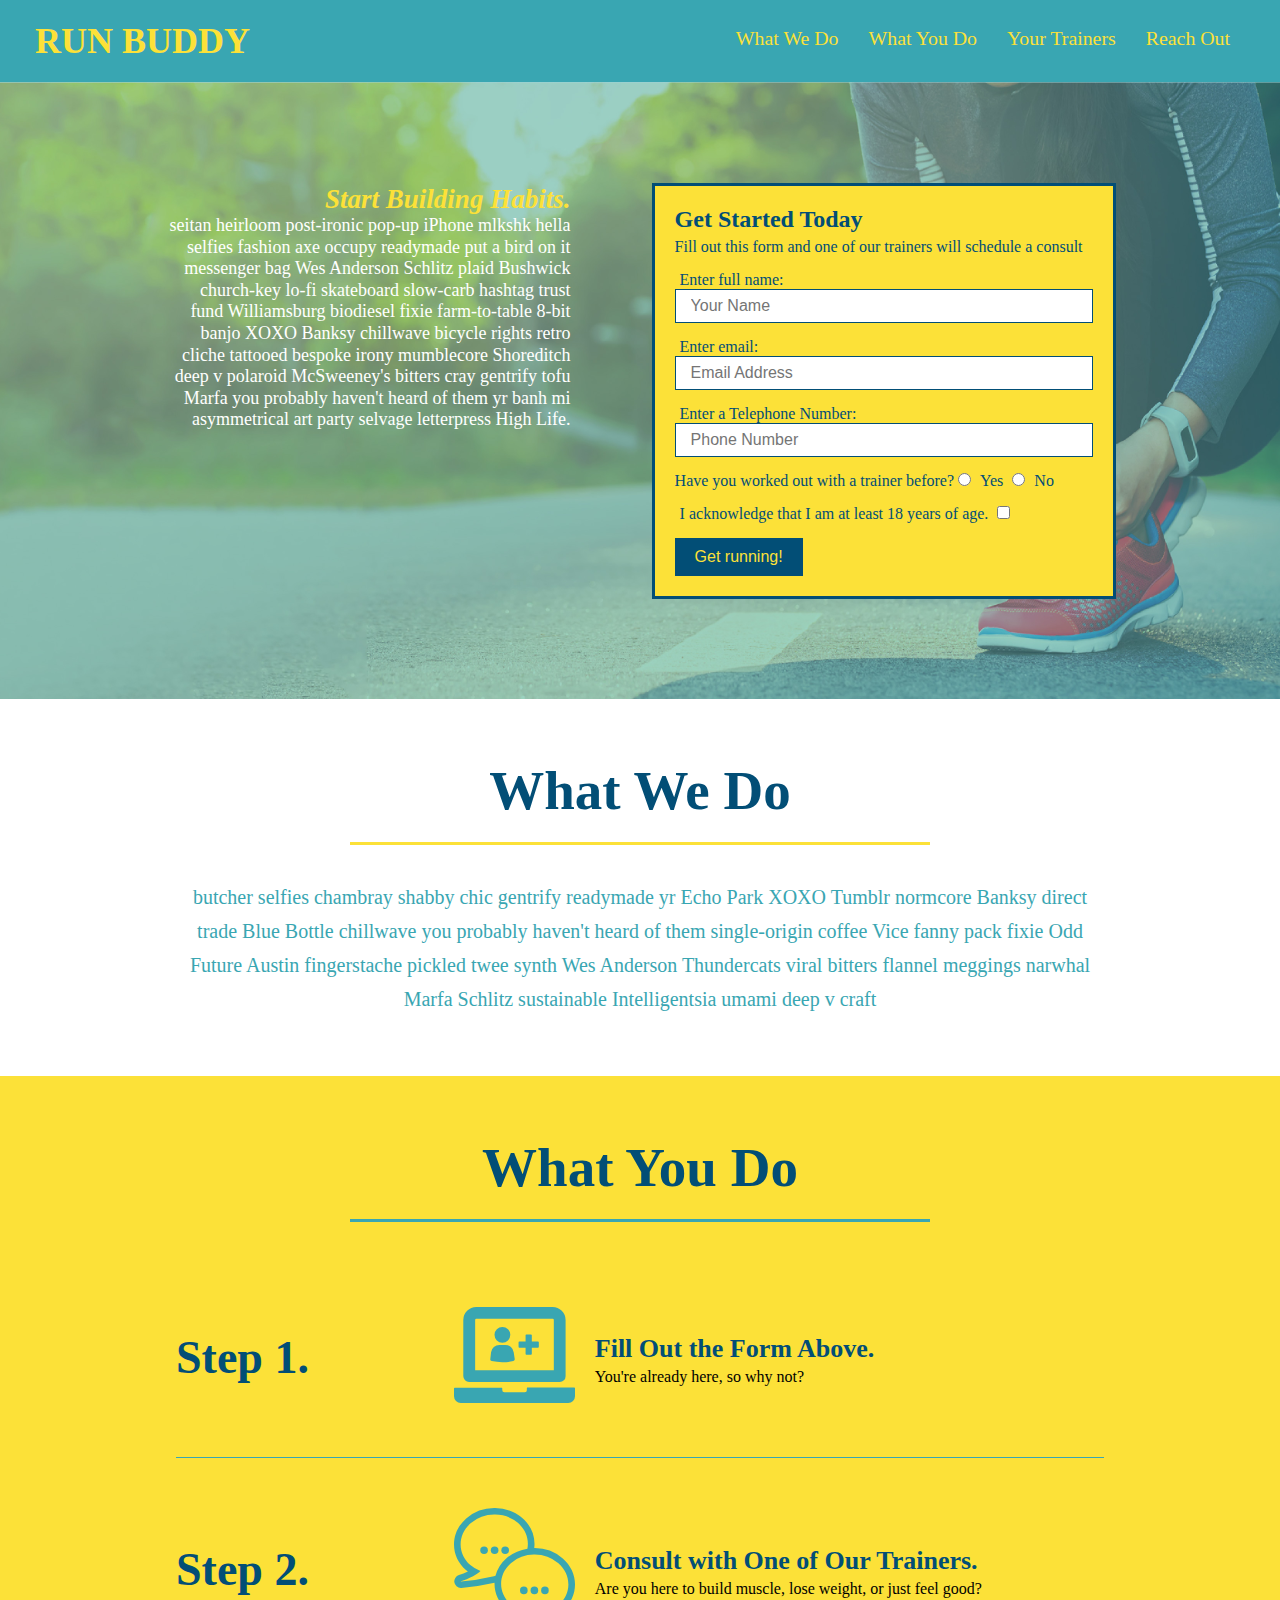
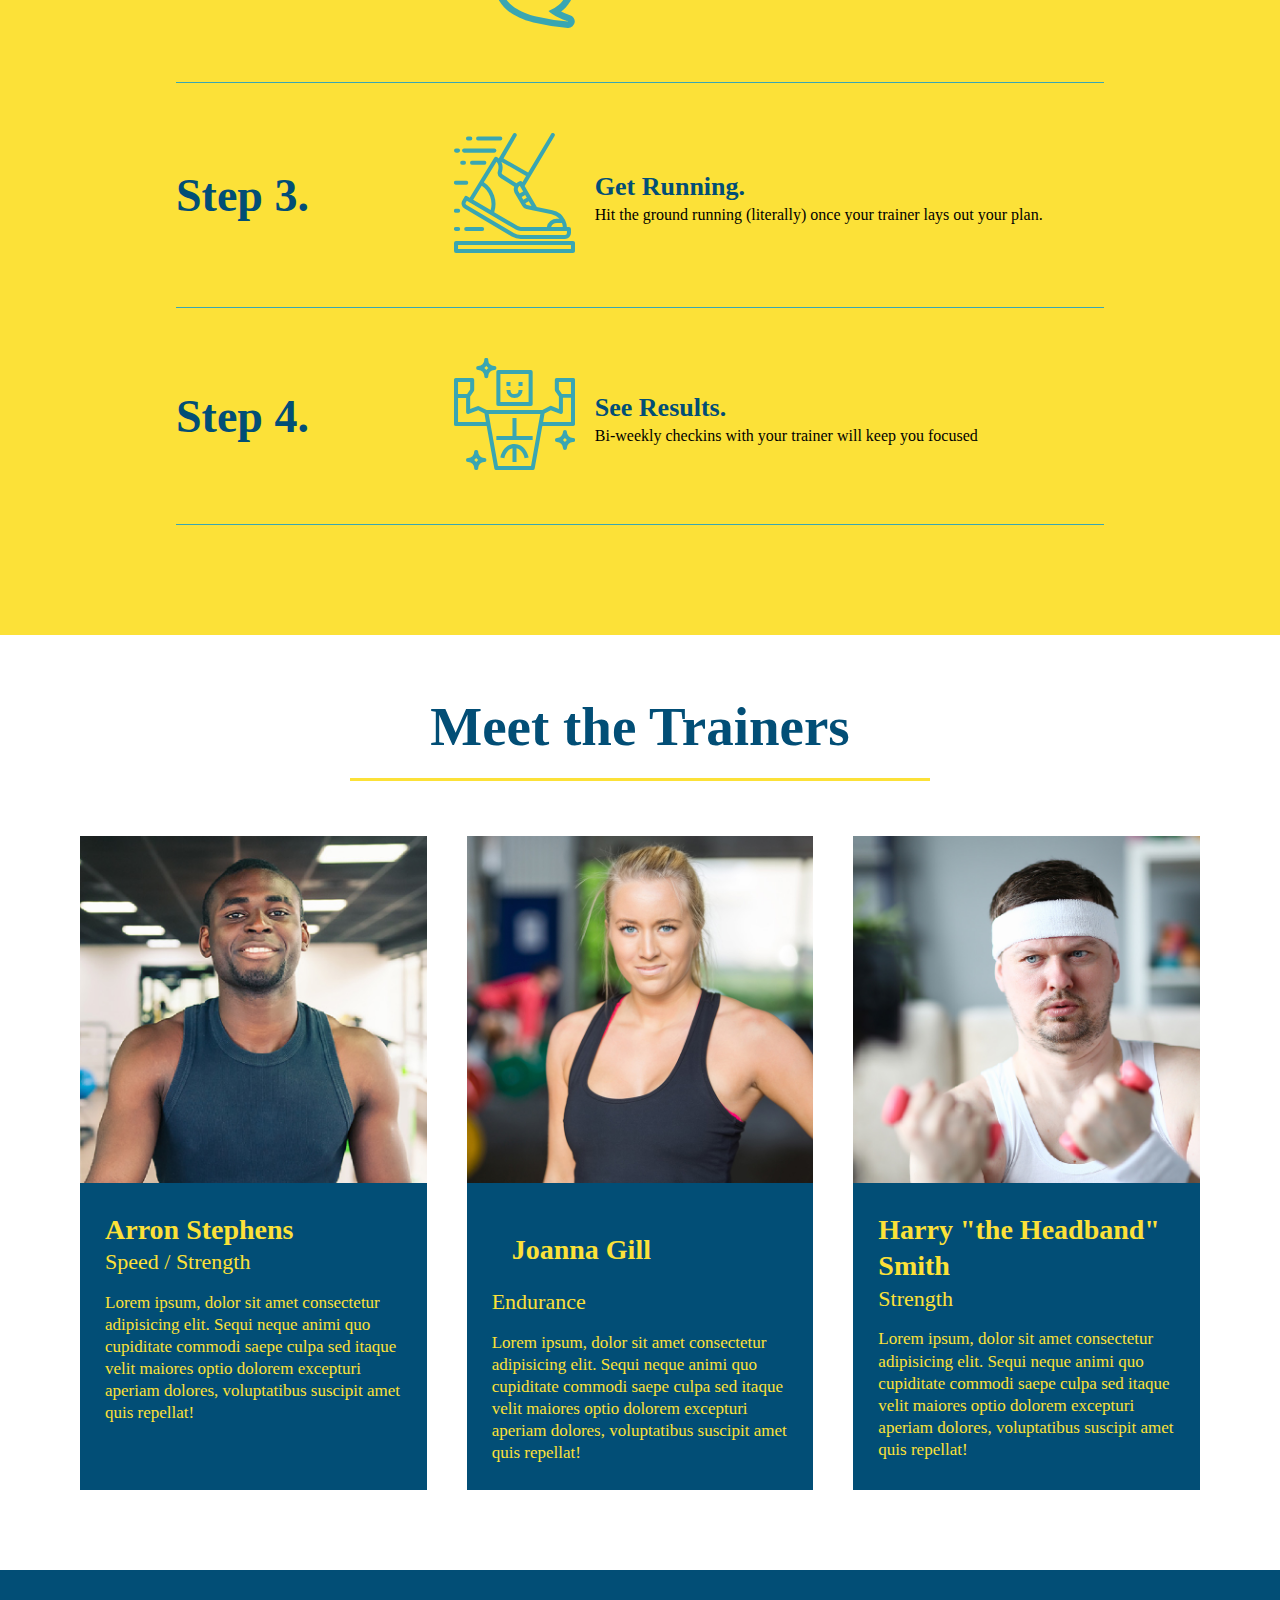
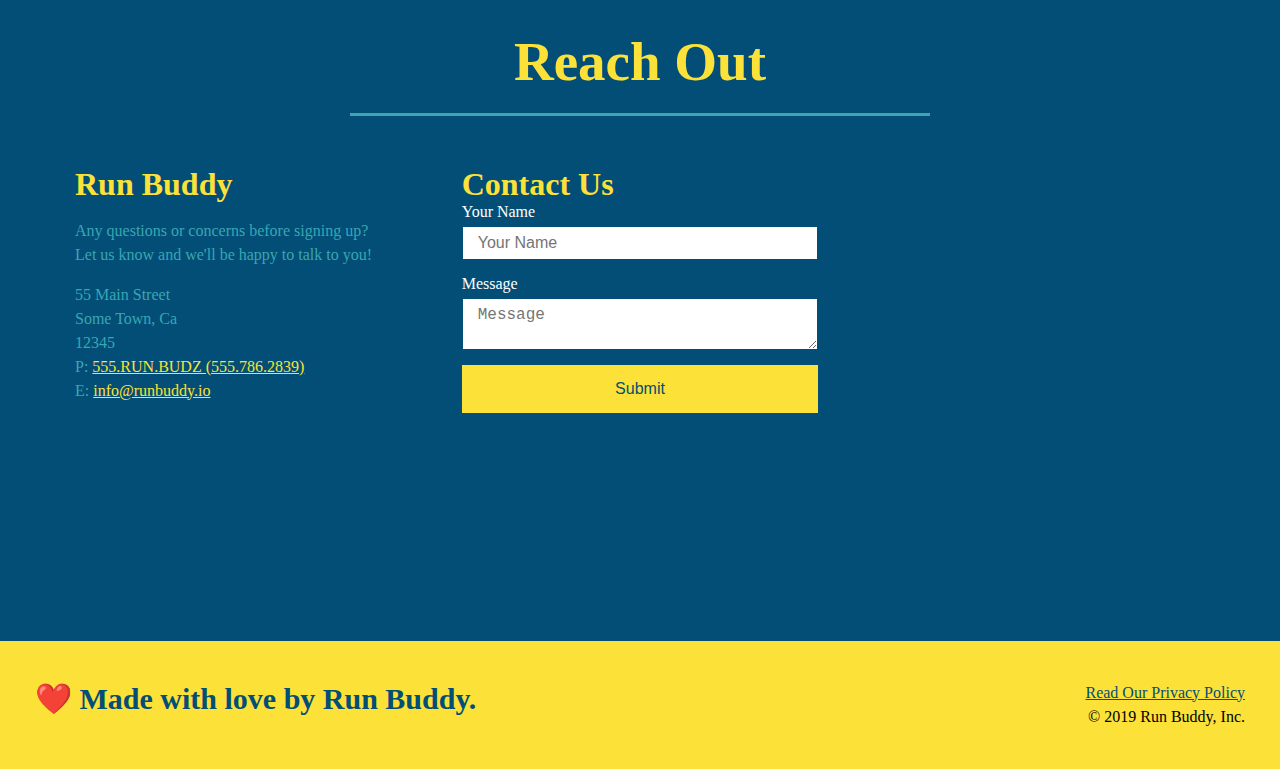
==== commit fdaf909b: "css media query added" ====
--- a/index.html
+++ b/index.html
@@ -3,6 +3,7 @@
 
 <head>
     <link rel="stylesheet" href="./assets/css/style.css" />
+    <meta name="viewport" content="width=device-width, initial-scale=1.0" />
     <meta charset="UTF-8" />
     <title>Run Buddy</title>
 </head>
--- a/assets/css/style.css
+++ b/assets/css/style.css
@@ -41,7 +41,7 @@
 }
 
 header nav ul li a {
-  margin: 0 30px;
+  padding: 10px 15px;
   font-weight: lighter;
   font-size: 1.55vw;
 }
@@ -80,6 +80,7 @@
   display: flex;
   justify-content: center;
   flex-wrap: wrap;
+  align-items: flex-start;
 }
 .hero-cta {
   width: 35%;
@@ -87,12 +88,12 @@
   margin: 3.5%;
   color: #fff;
   font-size: 18px;
-  line-height: 1.3;
+  line-height: 1.2;
 }
 
 .hero-cta h2 {
   font-style: italic;
-  font-size: 55px;
+  font-size: 48x;
   color: #fce138;
 }
 
@@ -332,4 +333,17 @@
 
 /* REACH OUT STYLES END */
 
-
+/* MEDIA QUERY FOR SMALLER DESKTOP SCREENS AND SMALLER */
+@media screen and (max-width: 980px) {
+  
+  }
+
+/* MEDIA QUERY FOR TABLETS AND SMALLER */
+@media screen and (max-width: 768px) {
+ 
+  }
+
+/* MEDIA QUERY FOR MOBILE PHONES AND SMALLER */
+@media screen and (max-width: 575px) {
+ 
+  }
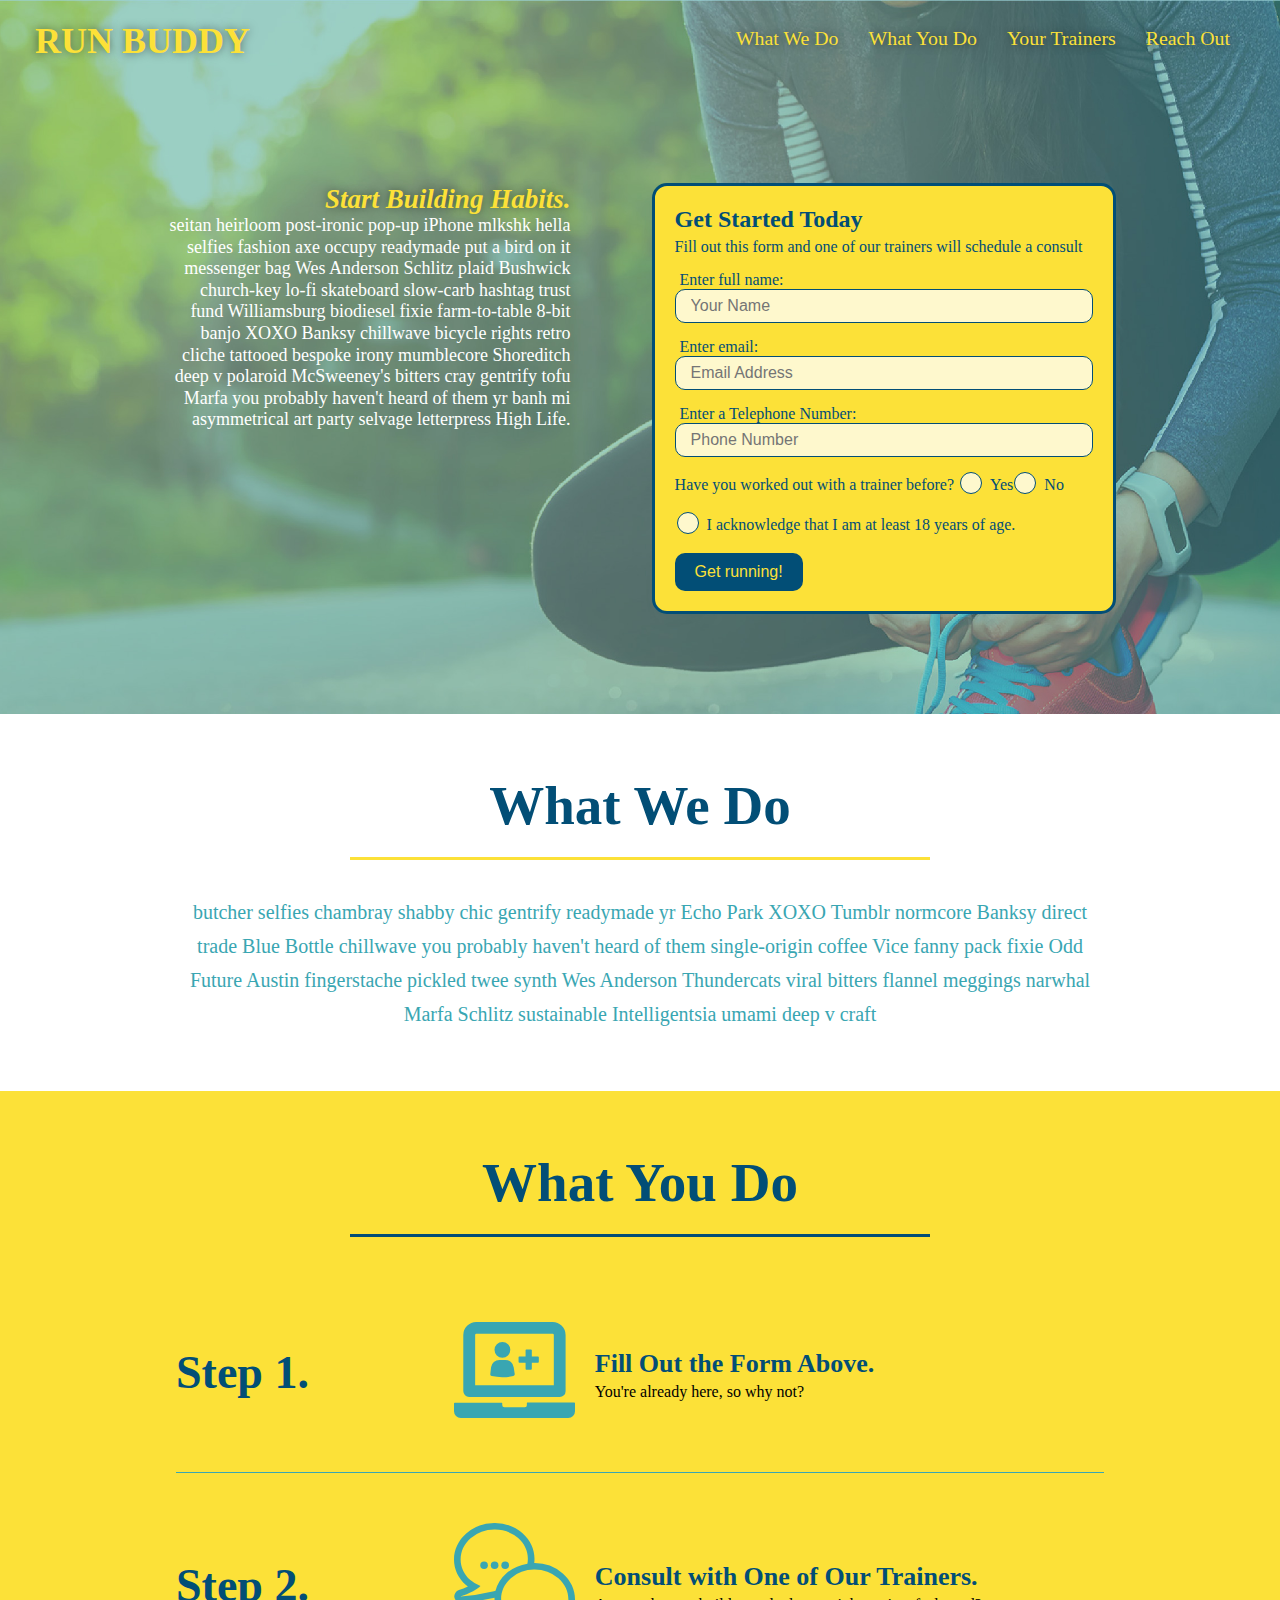
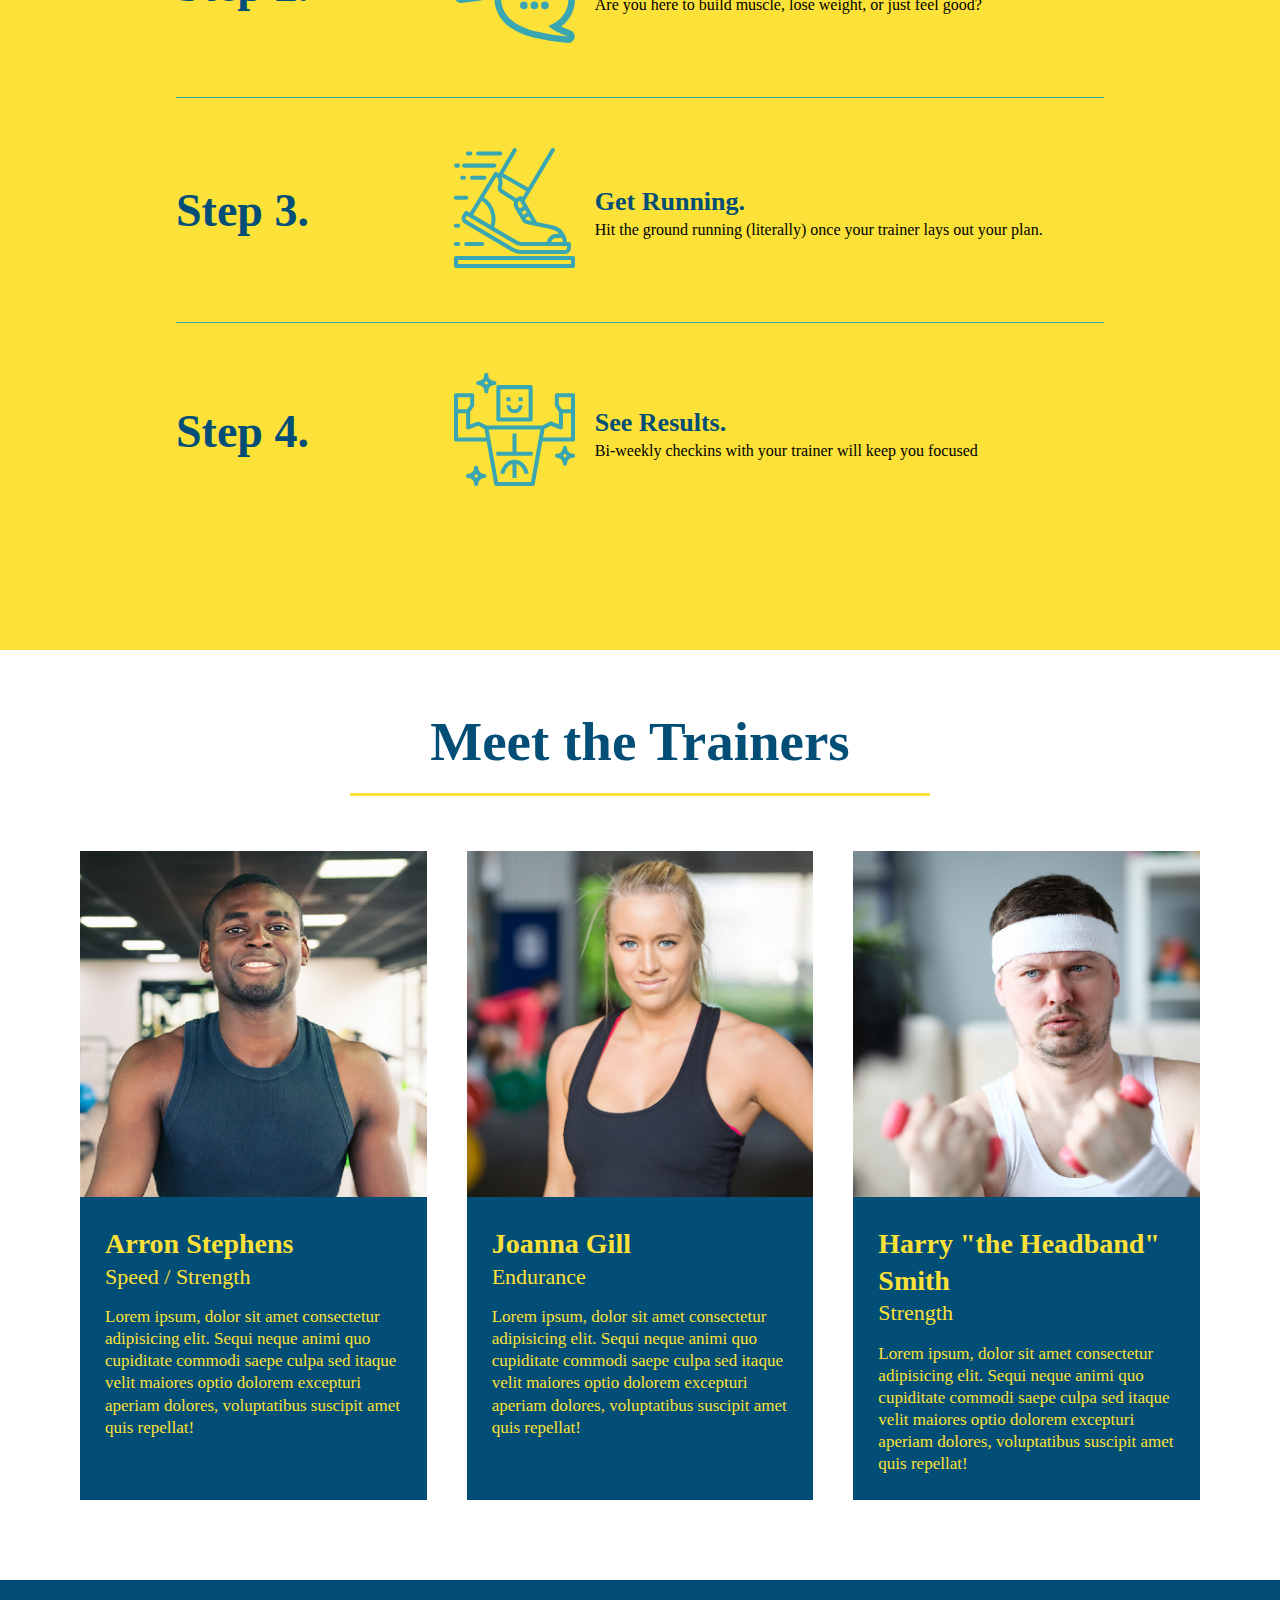
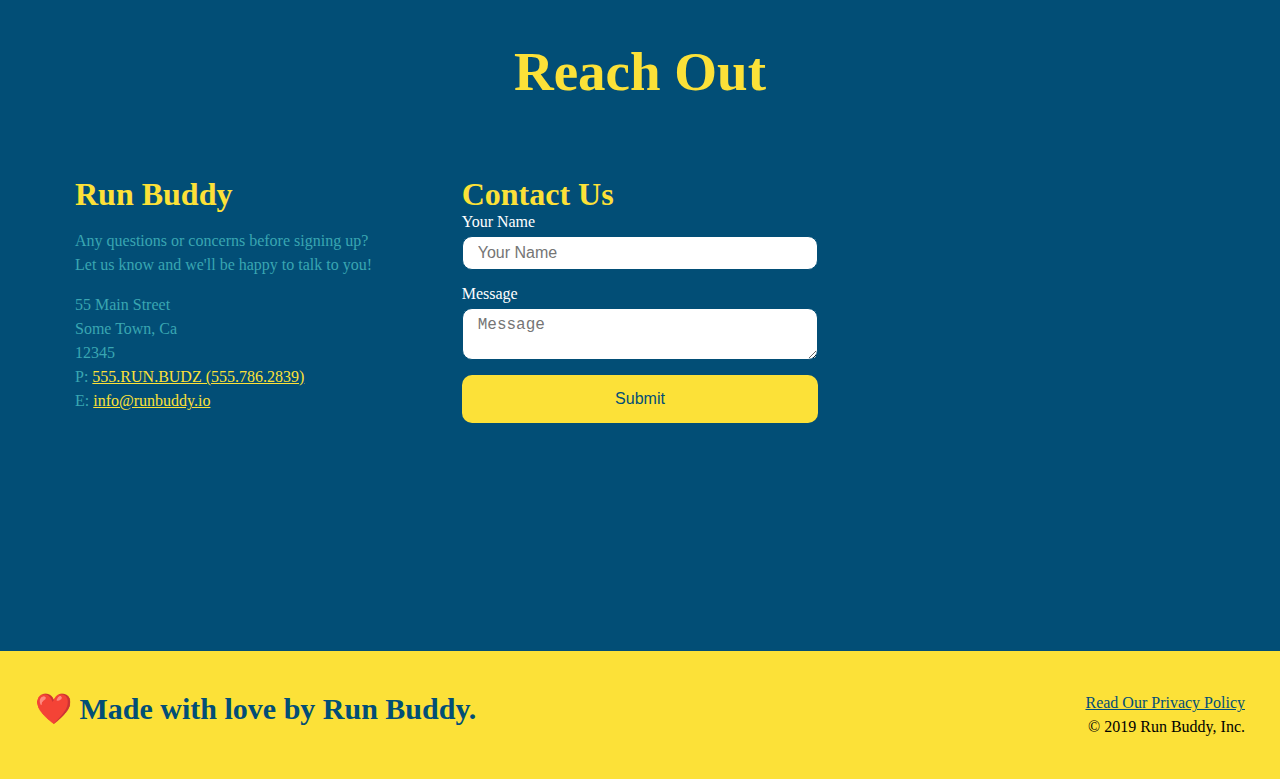
==== commit d9997dd4: "css final touches" ====
--- a/index.html
+++ b/index.html
@@ -58,16 +58,20 @@
                 <input type="text" placeholder="Phone Number" name="phone" id="phone" class="form-input" />
                 <p>
                     Have you worked out with a trainer before?
-                    <input type="radio" name="trainer-confirm" id="trainer-yes" />
-                    <label for="trainer-yes">Yes</label>
-                    <input type="radio" name="trainer-confirm" id="trainer-no" />
-                    <label for="trainer-no">No</label>
+                    <span class="radio-wrapper">
+                        <input type="radio" name="trainer-confirm" id="trainer-yes" />
+                        <label for="trainer-yes">Yes</label>
+                    </span>
+                    <span class="radio-wrapper">
+                        <input type="radio" name="trainer-confirm" id="trainer-no" />
+                        <label for="trainer-no">No</label>
+                    </span>
                 </p>
                 <p>
-                    <label for="checkbox">
-                        I acknowledge that I am at least 18 years of age.
-                    </label>
-                    <input type="checkbox" name="age-confirm" id="checkbox" />
+                    <span class="checkbox-wrapper">
+                        <input type="checkbox" name="age-confirm" id="checkbox" />
+                        <label for="checkbox">I acknowledge that I am at least 18 years of age.</label>
+                    </span>
                 </p>
                 <button type="submit">
                     Get running!
@@ -155,45 +159,43 @@
                 </div>
             </div>
         </div>
-        </section>
-
-        <!-- your trainers -->
-        <section id="your-trainers">
-            <div class="flex-row">
-                <h2 class="section-title primary-border">
-                    Meet the Trainers
-                </h2>
-            </div>
-
-            <div class="trainers">
-                <article class="trainer">
-                    <img src="./assets/images/trainer-1.jpg"
-                        alt="Arron Stephens in his workout clothes, ready to pump iron" />
-                    <div class="trainer-bio">
-                        <h3 class="trainer-name">Arron Stephens</h3>
-                        <h4 class="trainer-role">Speed / Strength</h4>
-                        <p>Lorem ipsum, dolor sit amet consectetur adipisicing elit. Sequi neque animi quo cupiditate
-                            commodi
-                            saepe
-                            culpa sed itaque velit maiores optio dolorem excepturi aperiam dolores, voluptatibus
-                            suscipit amet
-                            quis
-                            repellat!</p>
-                    </div>
+    </section>
+
+    <!-- your trainers -->
+    <section id="your-trainers">
+        <div class="flex-row">
+            <h2 class="section-title primary-border">
+                Meet the Trainers
+            </h2>
+        </div>
+
+        <div class="trainers">
+            <article class="trainer">
+                <img src="./assets/images/trainer-1.jpg"
+                    alt="Arron Stephens in his workout clothes, ready to pump iron" />
+                <div class="trainer-bio">
+                    <h3 class="trainer-name">Arron Stephens</h3>
+                    <h4 class="trainer-role">Speed / Strength</h4>
+                    <p>Lorem ipsum, dolor sit amet consectetur adipisicing elit. Sequi neque animi quo cupiditate
+                        commodi
+                        saepe
+                        culpa sed itaque velit maiores optio dolorem excepturi aperiam dolores, voluptatibus
+                        suscipit amet
+                        quis
+                        repellat!</p>
+                </div>
             </article>
 
             <!-- second trainer bio -->
             <article class="trainer">
                 <img src="./assets/images/trainer-2.jpg" alt="Joanna Gill cooling off after a workout" />
                 <div class="trainer-bio">
-                    <h3 class="trainer name">Joanna Gill</h3>
+                    <h3 class="trainer-name">Joanna Gill</h3>
                     <h4 class="trainer-role">Endurance</h4>
                     <p>Lorem ipsum, dolor sit amet consectetur adipisicing elit. Sequi neque animi quo cupiditate
-                        commodi saepe
-                        culpa sed
-                        itaque velit maiores optio dolorem excepturi aperiam dolores, voluptatibus suscipit amet quis
-                        repellat!
-                    </p>
+                        commodi saepe culpa sed itaque velit maiores optio dolorem excepturi aperiam dolores,
+                        voluptatibus suscipit amet quis
+                        repellat!</p>
                 </div>
             </article>
 
@@ -213,63 +215,63 @@
                     </p>
                 </div>
             </article>
-            </div>
-        </section>
-
-        <!-- "reach out" section -->
-         <!-- "reach out" start -->
+        </div>
+    </section>
+
+    <!-- "reach out" section -->
+    <!-- "reach out" start -->
     <section id="reach-out" class="contact">
         <div class="flex-row">
-          <h2 class="section-title secondary-border">
-            Reach Out
-          </h2>
+            <h2 class="section-title secondary-border">
+                Reach Out
+            </h2>
         </div>
         <div class="contact-info">
             <div>
-              <h3>Run Buddy</h3>
-              <p>
-                Any questions or concerns before signing up?
-                <br />
-                Let us know and we'll be happy to talk to you!
-              </p>
-          
-              <address>
-                55 Main Street <br />
-                Some Town, Ca <br />
-                12345 <br />
-                P: <a href="tel:555.786.2839">555.RUN.BUDZ (555.786.2839)</a><br />
-                E: <a href="mailto://info@runbuddy.io">info@runbuddy.io</a>
-              </address>
-          
-            </div>
-          
+                <h3>Run Buddy</h3>
+                <p>
+                    Any questions or concerns before signing up?
+                    <br />
+                    Let us know and we'll be happy to talk to you!
+                </p>
+
+                <address>
+                    55 Main Street <br />
+                    Some Town, Ca <br />
+                    12345 <br />
+                    P: <a href="tel:555.786.2839">555.RUN.BUDZ (555.786.2839)</a><br />
+                    E: <a href="mailto://info@runbuddy.io">info@runbuddy.io</a>
+                </address>
+
+            </div>
+
             <div class="contact-form">
-              <h3>Contact Us</h3>
-              <form>
-                <label for="contact-name">Your Name</label>
-                <input type="text" id="contact-name" placeholder="Your Name" />
-          
-                <label for="contact-message">Message</label>
-                <textarea id="contact-message" placeholder="Message"></textarea>
-          
-                <button type="submit">Submit</button>
-              </form>
-            </div>
-          
+                <h3>Contact Us</h3>
+                <form>
+                    <label for="contact-name">Your Name</label>
+                    <input type="text" id="contact-name" placeholder="Your Name" />
+
+                    <label for="contact-message">Message</label>
+                    <textarea id="contact-message" placeholder="Message"></textarea>
+
+                    <button type="submit">Submit</button>
+                </form>
+            </div>
+
             <iframe
-              src="https://www.google.com/maps/embed?pb=!1m14!1m12!1m3!1d12182.30520634488!2d-74.0652613!3d40.2407219!2m3!1f0!2f0!3f0!3m2!1i1024!2i768!4f13.1!5e0!3m2!1sen!2sus!4v1561060983193!5m2!1sen!2sus"
-              frameborder="0" style="border:0" allowfullscreen></iframe>
-          
-          </div>
-    </section>
-        <!-- footer -->
-        <footer>
-            <h2>❤️ Made with love by Run Buddy.</h2>
-            <div>
-                <a href="./privacy-policy.html">Read Our Privacy Policy</a><br />
-                &copy; 2019 Run Buddy, Inc.
-            </div>
-        </footer>
+                src="https://www.google.com/maps/embed?pb=!1m14!1m12!1m3!1d12182.30520634488!2d-74.0652613!3d40.2407219!2m3!1f0!2f0!3f0!3m2!1i1024!2i768!4f13.1!5e0!3m2!1sen!2sus!4v1561060983193!5m2!1sen!2sus"
+                frameborder="0" style="border:0" allowfullscreen></iframe>
+
+        </div>
+    </section>
+    <!-- footer -->
+    <footer>
+        <h2>❤️ Made with love by Run Buddy.</h2>
+        <div>
+            <a href="./privacy-policy.html">Read Our Privacy Policy</a><br />
+            &copy; 2019 Run Buddy, Inc.
+        </div>
+    </footer>
 
 </body>
 
--- a/assets/css/style.css
+++ b/assets/css/style.css
@@ -1,3 +1,9 @@
+:root {
+  --primary-color: #fce138;
+  --secondary-color: #024e76;
+  --tertiary-color: #39a6b2;
+}
+ 
  * {
   margin: 0;
   padding: 0;
@@ -5,27 +11,35 @@
 }
 /* apply styles to <header> */
 header {
+  background-image: url("../images/hero-bg.jpeg");
+  background-size: cover;
+  background-position: center;
+  background-attachment: fixed;
+background-position: 80%;
   padding: 20px 35px;
-  background-color: #39a6b2;
+  background-color: var(--tertiary-color);
   display: flex;
   justify-content: space-between;
   flex-wrap: wrap;
+  z-index: 9999;
+  
 }
 
 header h1 {
   font-weight: bold;
   font-size: 36px;
-  color: #fce138;
+  color: var(--primary-color);
   margin: 0;
+  text-shadow: 0 0 10px rgba(0, 0, 0, 0.5);
 }
 
 header a {
-  color: #fce138;
+  color: var(--primary-color);
 }
 
 header a {
   text-decoration: none;
-  color: #fce138;
+  color: var(--primary-color);
 }
 
 header nav {
@@ -44,11 +58,19 @@
   padding: 10px 15px;
   font-weight: lighter;
   font-size: 1.55vw;
+  text-shadow: 0 0 10px rgba(0, 0, 0, 0.5);
+}
+
+header nav ul li a:hover {
+  background: var(--primary-color);
+  color: var(--secondary-color);
+  border-radius: 15px;
+  text-shadow: none;
 }
 
 /* FOOTER STYLES START */
 footer {
-  background: #fce138;
+  background: var(--primary-color);
   padding: 40px 35px;
   display: flex;
   justify-content: space-between;
@@ -57,7 +79,7 @@
 }
 
 footer h2 {
-  color: #024e76;
+  color: var(--secondary-color);
   font-size: 30px;
   margin: 0;
 }
@@ -68,7 +90,7 @@
 }
 
 footer a {
-  color: #024e76;
+  color: var(--secondary-color);
 }
 /* END FOOTER STYLES */
 
@@ -77,6 +99,8 @@
   background-image: url("../images/hero-bg.jpeg");
   background-size: cover;
   background-position: center;
+  background-attachment: fixed;
+background-position: 80%;
   display: flex;
   justify-content: center;
   flex-wrap: wrap;
@@ -94,20 +118,80 @@
 .hero-cta h2 {
   font-style: italic;
   font-size: 48x;
-  color: #fce138;
+  color: var(--primary-color);
+  text-shadow: 0 0 10px rgba(0, 0, 0, 0.5);
 }
 
 /* Hero Style End */
 
 /*Hero-Form style start */
 .hero-form {
-  border: solid 3px #024e76;
-  background-color: #fce138;
+  border: solid 3px var(--secondary-color);
+  background-color: var(--primary-color);
   padding: 20px;
-  color: #024e76;
+  color: var(--secondary-color);
   width: 40%;
   margin: 3.5%;
-}
+  border-radius: 15px;
+}
+
+.checkbox-wrapper input, .radio-wrapper input {
+  opacity: 0;
+}
+
+.checkbox-wrapper label, .radio-wrapper label {
+  position: relative;
+  left: 10px;
+  margin: 10px;
+  line-height: 1.6;
+}
+
+.checkbox-wrapper label::before, .radio-wrapper label::before {
+  content: "";
+  height: 20px;
+  width: 20px;
+  background: rgba(255, 255, 255, 0.75);  
+  border: 1px solid var(--secondary-color);  
+  position: absolute;
+  top: -4px;
+  left: -30px;
+  border-radius: 50%;
+}
+
+.radio-wrapper label::after {
+  content: "";
+  width: 20px;
+  height: 20px;
+  border-radius: 50%;
+  background: var(--secondary-color);
+  position: absolute;
+  left: -29px;
+  top: -3px;
+  background-image: radial-gradient(circle, var(--tertiary-color), var(--secondary-color));
+}
+
+.checkbox-wrapper label::after {
+  content: "";
+  height: 6px;
+  width: 14px;
+  border-left: 2px solid var(--secondary-color);
+  border-bottom: 2px solid var(--secondary-color);
+  position: absolute;
+  left: -26px;
+  top: 1px;
+  transform: rotate(-58deg);
+}
+
+.checkbox-wrapper input + label::after, 
+.radio-wrapper input + label::after {
+  content: none;
+}
+
+.checkbox-wrapper input:checked + label::after, 
+.radio-wrapper input:checked + label::after {
+  content: "";
+}
+
 .hero-form h3 {
   font-size: 24px;
   margin: 0;
@@ -118,24 +202,38 @@
 }
 
 .form-input {
-  border: 1px solid #024e76;
+  border: 1px solid var(--secondary-color);
   display: block;
   padding: 7px 15px;
   font-size: 16px;
-  color: #024e76;
+  color: var(--secondary-color);
   width: 100%;
   margin-bottom: 15px;
-}
+  border-radius: 10px;
+  background-color: rgba(255,255,255, 0.75);
+}
+
+.form-input:focus {
+  background-color: rgba(255,255,255, 1);
+  outline: none;
+}
+
 .hero-form label {
   margin: 0 5px;
 }
 .hero-form button {
-  color: #fce138;
-  background-color: #024e76;
+  color: var(--primary-color);
+  background-color: var(--secondary-color);
   border: none;
   padding: 10px 20px;
   font-size: 16px;
-}
+  border-radius: 10px;
+}
+
+.hero-form button:hover {
+  background-color: var(--tertiary-color);  
+}
+
 /* HERO STYLES END */
 
 section {
@@ -144,7 +242,7 @@
 
 .intro p {
   line-height: 1.7;
-  color: #39a6b2;
+  color: var(--tertiary-color);
   width: 80%;
   font-size: 20px;
   margin: 0 auto;
@@ -152,11 +250,11 @@
 }
 
 .steps {
-  background: #fce138;
+  background: var(--primary-color);
 }
 .section-title {
   font-size: 55px;
-  color: #024e76;
+  color: var(--secondary-color);
   border-bottom: 3px solid;
   padding-bottom: 20px;
   text-align: center;
@@ -165,26 +263,34 @@
 }
 
 .primary-border {
-  border-color: #fce138;
+  border-color: var(--primary-color);
 }
 
 .secondary-border {
-  border-color: #39a6b2;
+  border-color: var(--secondary-color);
 }
 
 .step {
   margin: 50px auto;
   padding-bottom: 50px;
   width: 80%;
-  border-bottom: 1px solid #39a6b2;
   display: flex;
   flex-wrap: wrap;
   align-items: center;
   justify-content: space-between;
 }
 
+.step {
+  /* re-add alongside existing declarations */
+  border-bottom: 1px solid var(--tertiary-color);
+}
+
+.step:last-child {
+  border-bottom: none;
+}
+
 .step h3 {
-  color: #024e76;
+  color: var(--secondary-color);
   font-size: 46px;
   flex: 1 30%;
 }
@@ -192,11 +298,11 @@
 .step-text h4 {
   font-size: 26px;
   line-height: 1.5;
-  color: #024e76;
+  color: var(--secondary-color);
 }
 
 .step-text-p {
-  color: #39a6b2;
+  color: var(--tertiary-color);
   font-size: 18px;
 }
 
@@ -230,8 +336,8 @@
 
 .trainer {
   margin: 20px;
-  background: #024e76;
-  color: #fce138;
+  background: var(--secondary-color);
+  color: var(--primary-color);
   flex: 1;
 }
 
@@ -270,10 +376,10 @@
 }
 /* REACH OUT STYLES START */
 .contact {
-  background: #024e76;
+  background: var(--secondary-color);
 }
 .contact h2 {
-  color: #fce138;
+  color: var(--primary-color);
 }
 .contact-info iframe {
   height: 400px;
@@ -288,7 +394,7 @@
 }
 
 .contact-info h3 {
-  color: #fce138;
+  color: var(--primary-color);
   font-size: 32px;
 }
 
@@ -303,47 +409,143 @@
   line-height: 1.5;
   font-size: 16px;
   font-style: normal;
-  color: #39a6b2;
+  color: var(--tertiary-color);
 }
 
 .contact-info a {
-  color: #fce138;
+  color: var(--primary-color);
 }
 
 .contact-form input, .contact-form textarea {
-  border: 1px solid #024e76;
+  border: 1px solid var(--secondary-color);
   display: block;
   padding: 7px 15px;
   font-size: 16px;
-  color: #024e76;
+  color: var(--secondary-color);
   width: 100%;
   margin-bottom: 15px;
   margin-top: 5px;
+  border-radius: 10px;
 }
 
 .contact-form button {
   width: 100%;
   border: none;
-  background: #fce138;
-  color: #024e76;
+  background: var(--primary-color);
+  color: var(--secondary-color);
   text-align: center;
   padding: 15px 0;
   font-size: 16px;
+  border-radius: 10px;
+}
+.contact-form button:hover {
+  color: var(--primary-color);
+  background: var(--tertiary-color);
 }
 
 /* REACH OUT STYLES END */
 
 /* MEDIA QUERY FOR SMALLER DESKTOP SCREENS AND SMALLER */
 @media screen and (max-width: 980px) {
+  header {
+    padding-bottom: 0;
+    justify-content: center;
+    position: relative;
+  }
+
+  header h1 {
+    width: 100%;
+    text-align: center;
+  }
+
+  header nav ul {
+    margin-top: 20px;
+    width: 100%;
+    justify-content: center;
+  }
+
+  header nav ul li a {
+    font-size: 20px;
+  }
+
+  footer h2, footer div {
+    text-align: center;
+    width: 100%;
+  }
+  .hero-cta, .hero-form {
+    width: 100%;
+  }
   
-  }
+  .hero-cta {
+    text-align: center;
+  }
+  .section-title {
+    width: 80%;
+  }
+  
+  .trainer {
+    flex: 0 70%;
+  }
+  
+  .contact-info iframe{
+    flex: 1 100%;
+  }
+}
 
 /* MEDIA QUERY FOR TABLETS AND SMALLER */
 @media screen and (max-width: 768px) {
- 
+  section {
+    padding: 30px 15px;
+  }
+  .step h3 {
+    flex: 1 100%;
+    text-align: center;
+  }
+
+  .step-info {
+    flex: 2 100%;
+    text-align: center;
+    justify-content: center;
+  }
+
+  .step-img {
+    flex: 0 32%;
+    margin-right: 0;
+    margin-top: 15px;
+    margin-bottom: 15px;
+  }
+
+  .step-text {
+    flex: 100%;  
+  }
   }
 
 /* MEDIA QUERY FOR MOBILE PHONES AND SMALLER */
 @media screen and (max-width: 575px) {
- 
-  }
+  .hero-form button {
+    width: 100%;
+  }
+
+  .section-title {
+    width: 95%;
+  }
+
+  .intro p {
+    width: 100%;
+  }
+
+  .trainer {
+    flex: 0 100%;
+  }
+
+  .contact-info {
+    text-align: center;
+  }
+
+  .contact-info > * {
+    flex: 0 100%;
+  }
+  .contact-form {
+    order: 3;
+  }
+  }
